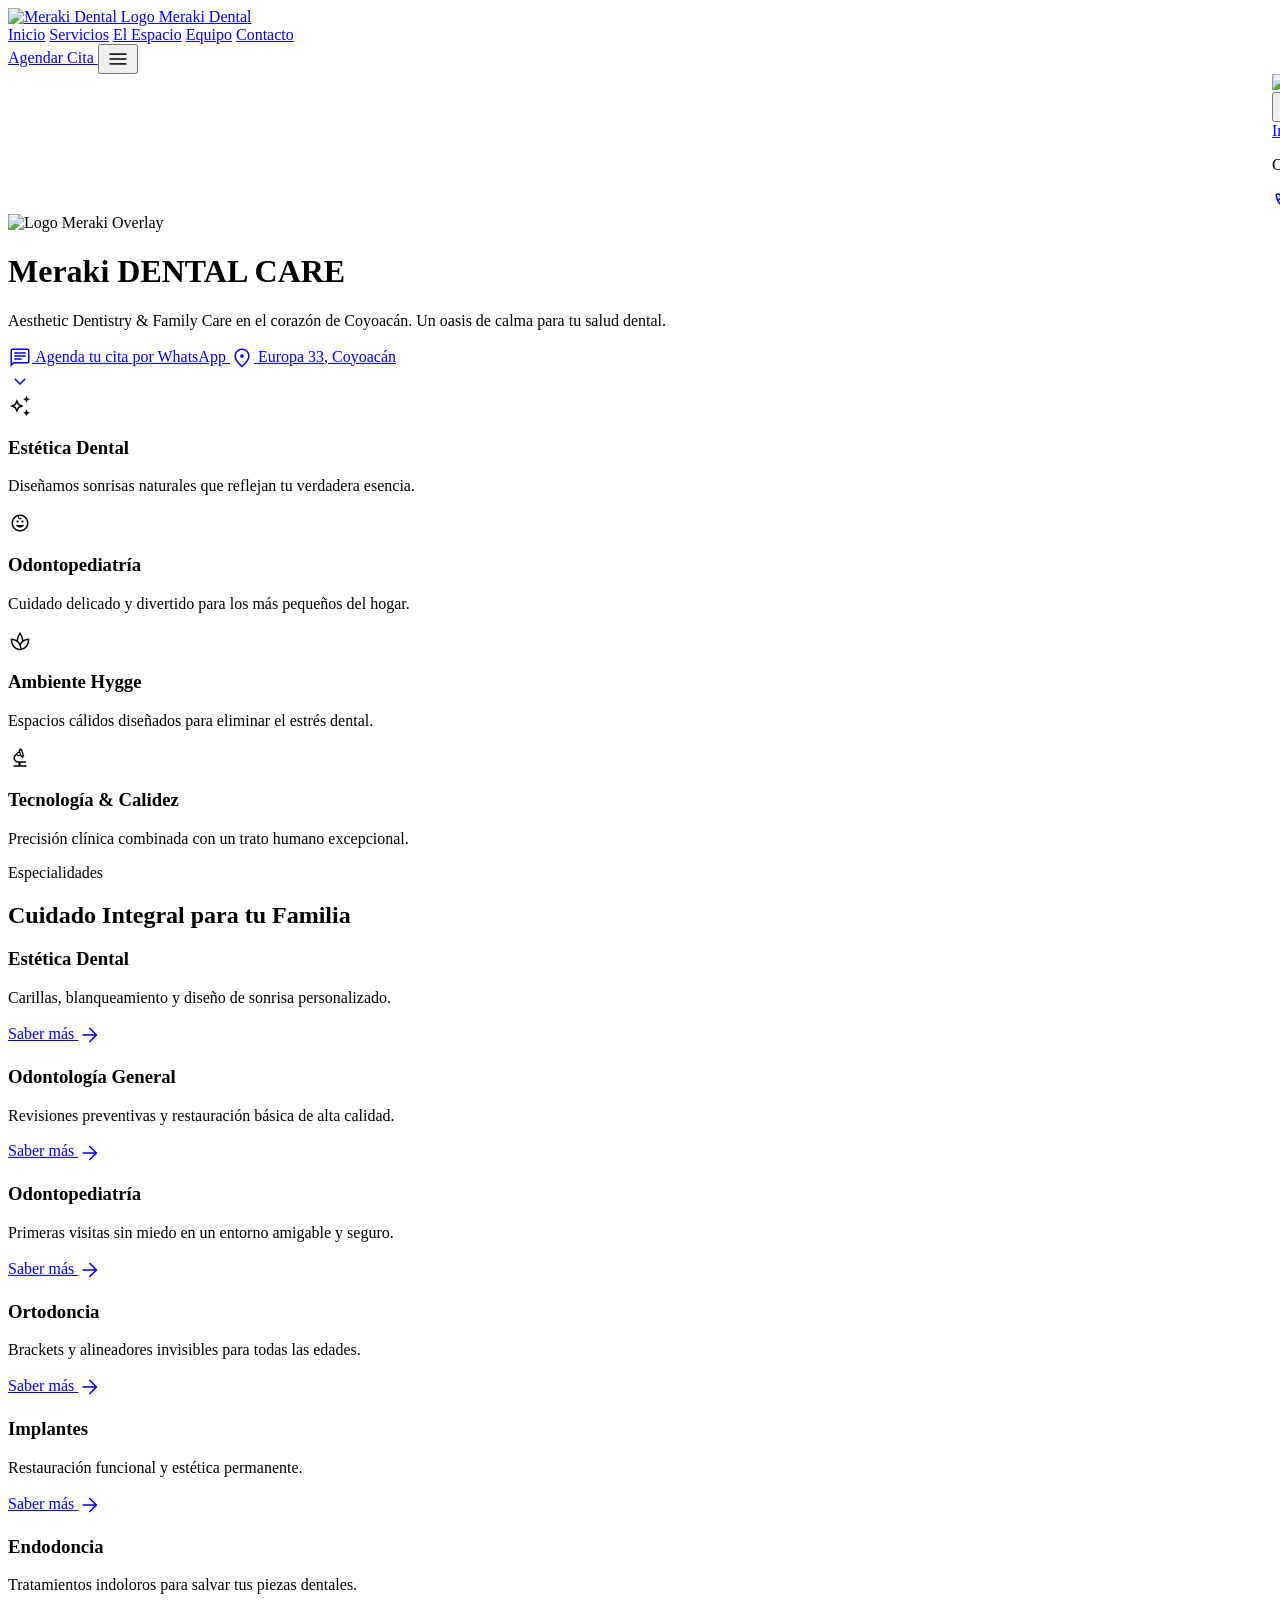
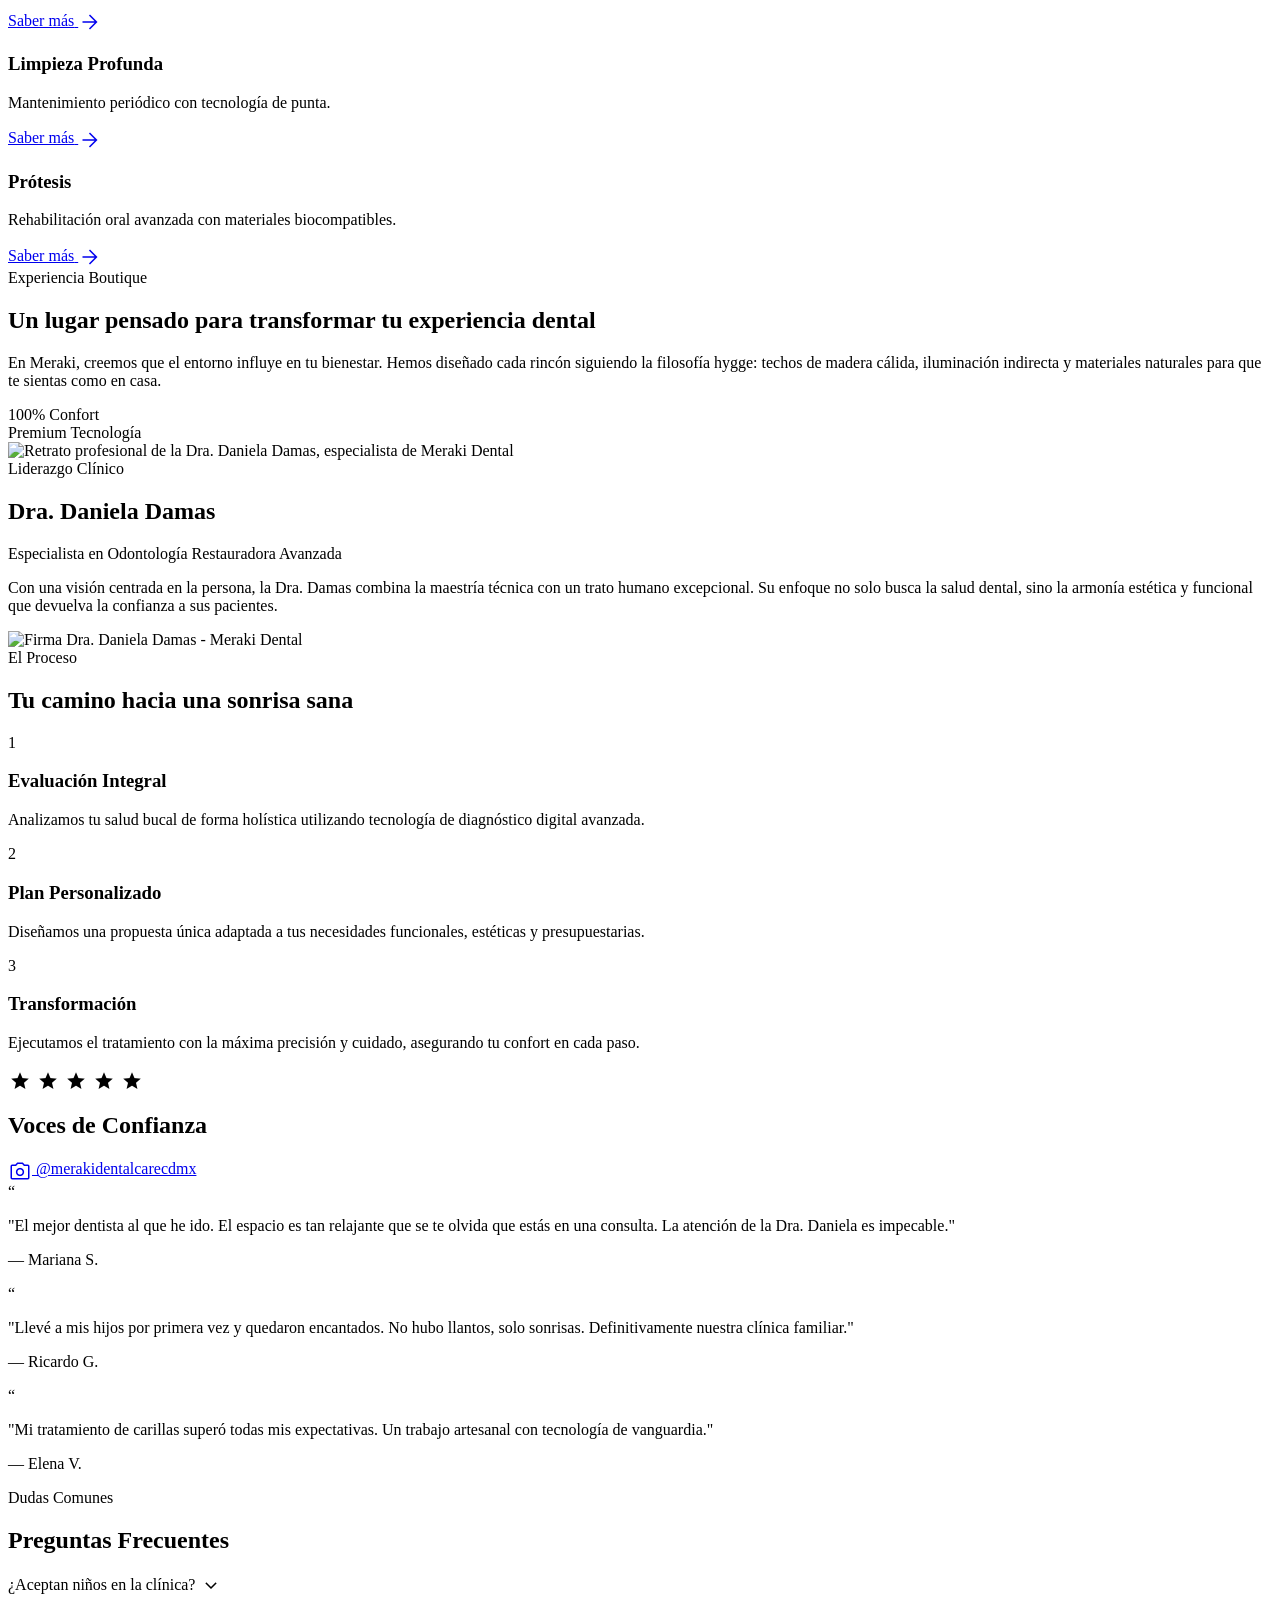
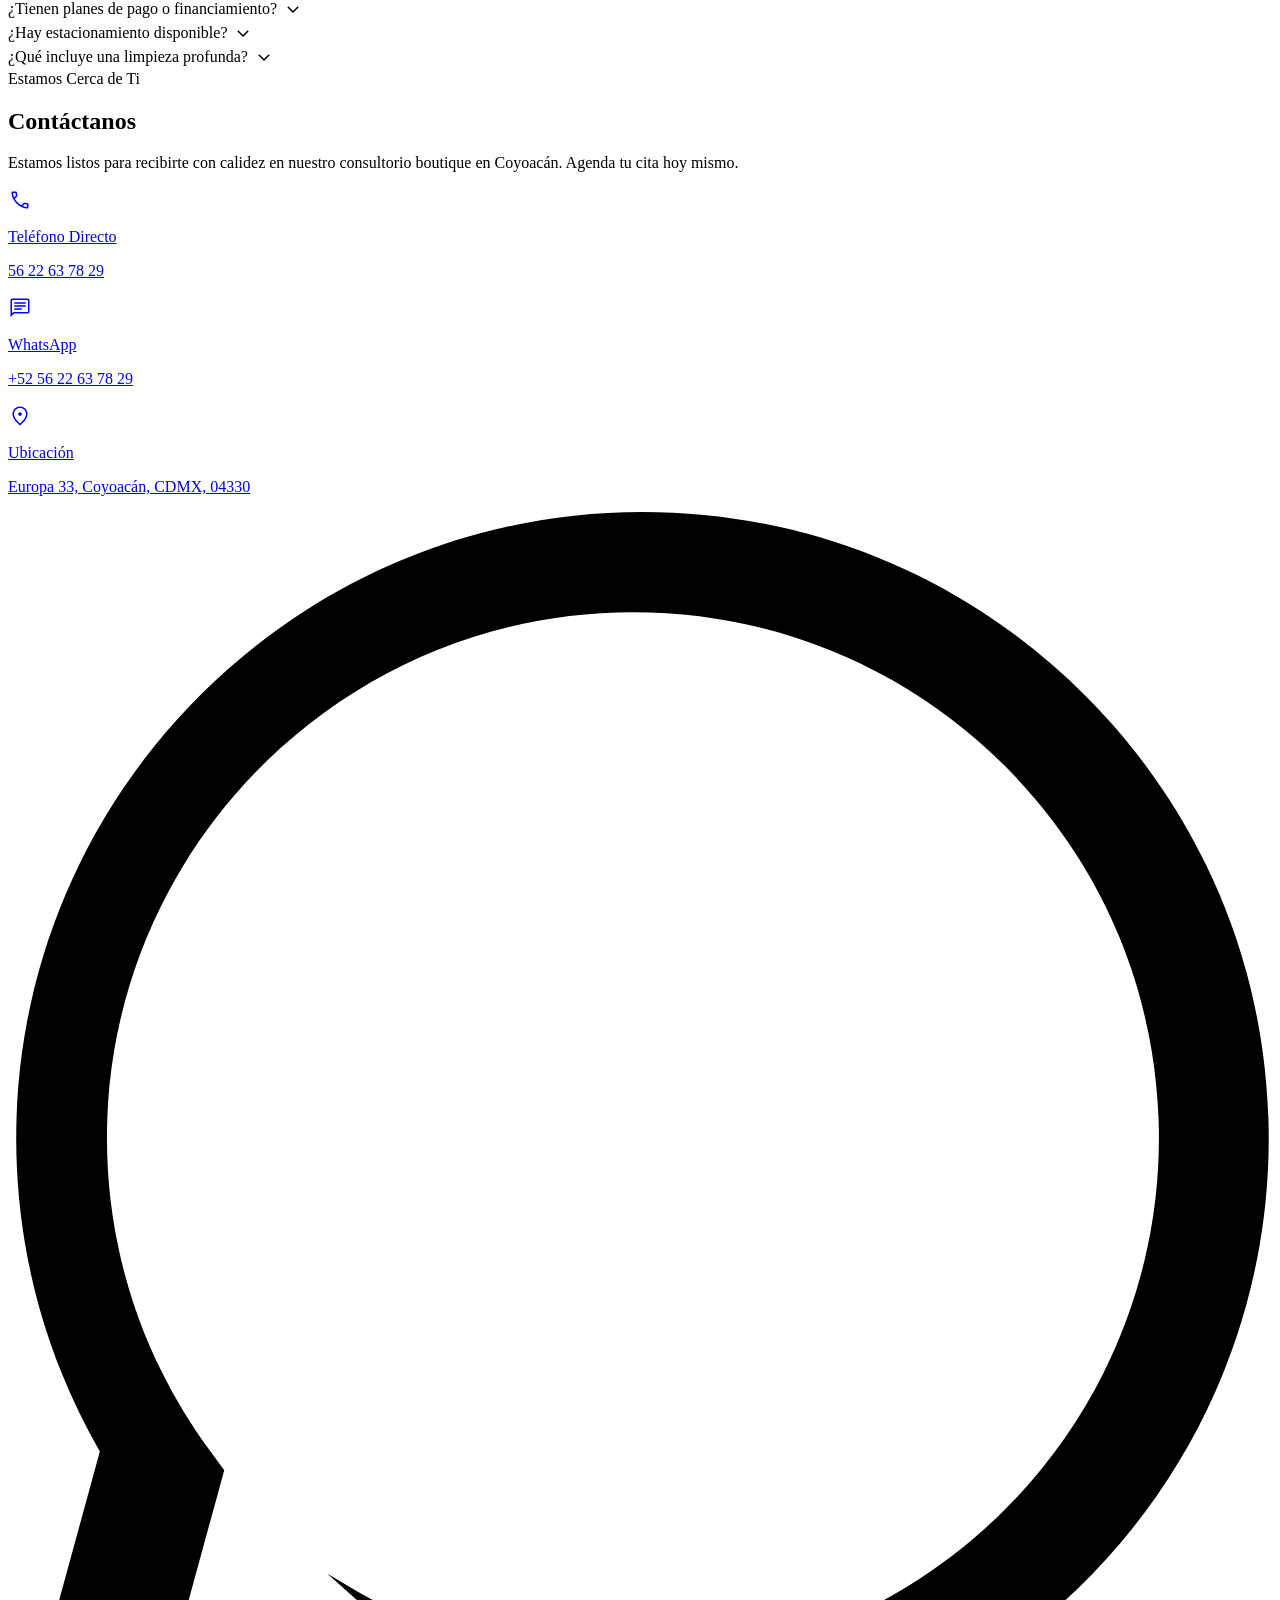
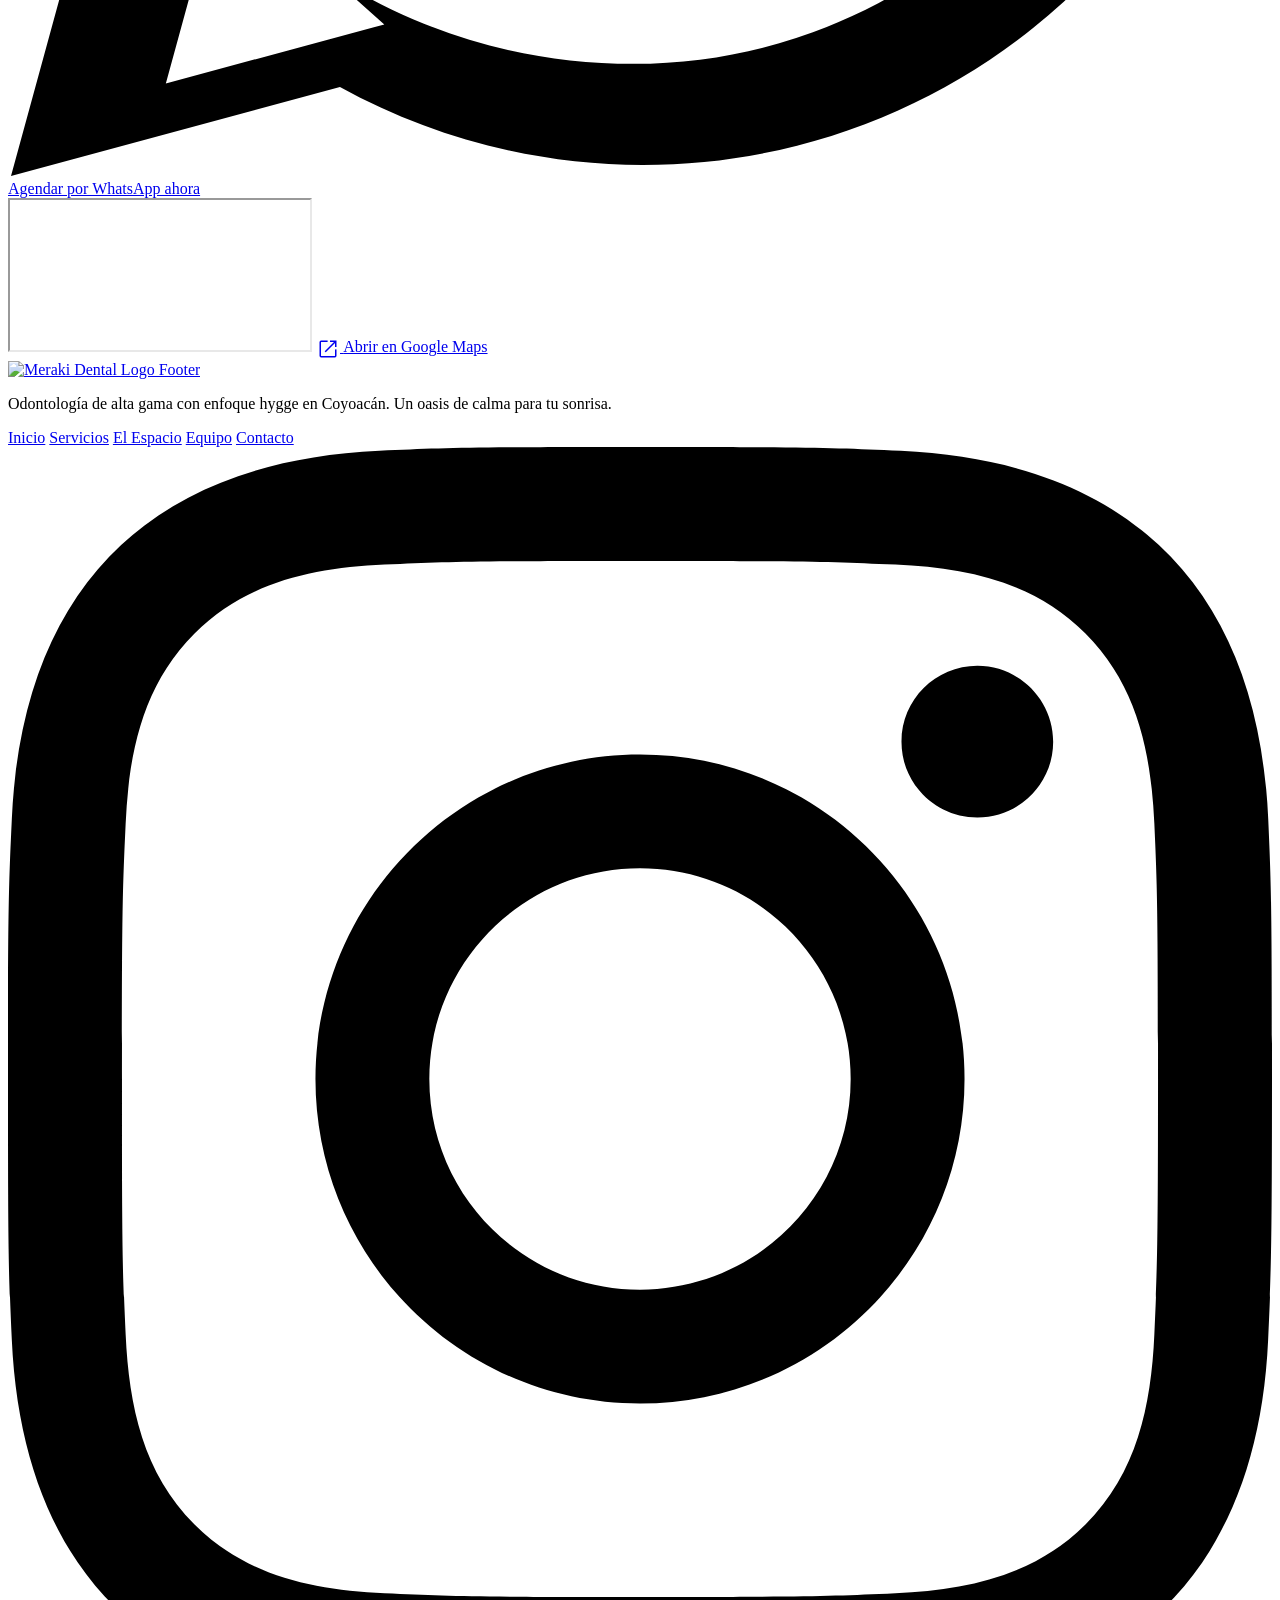
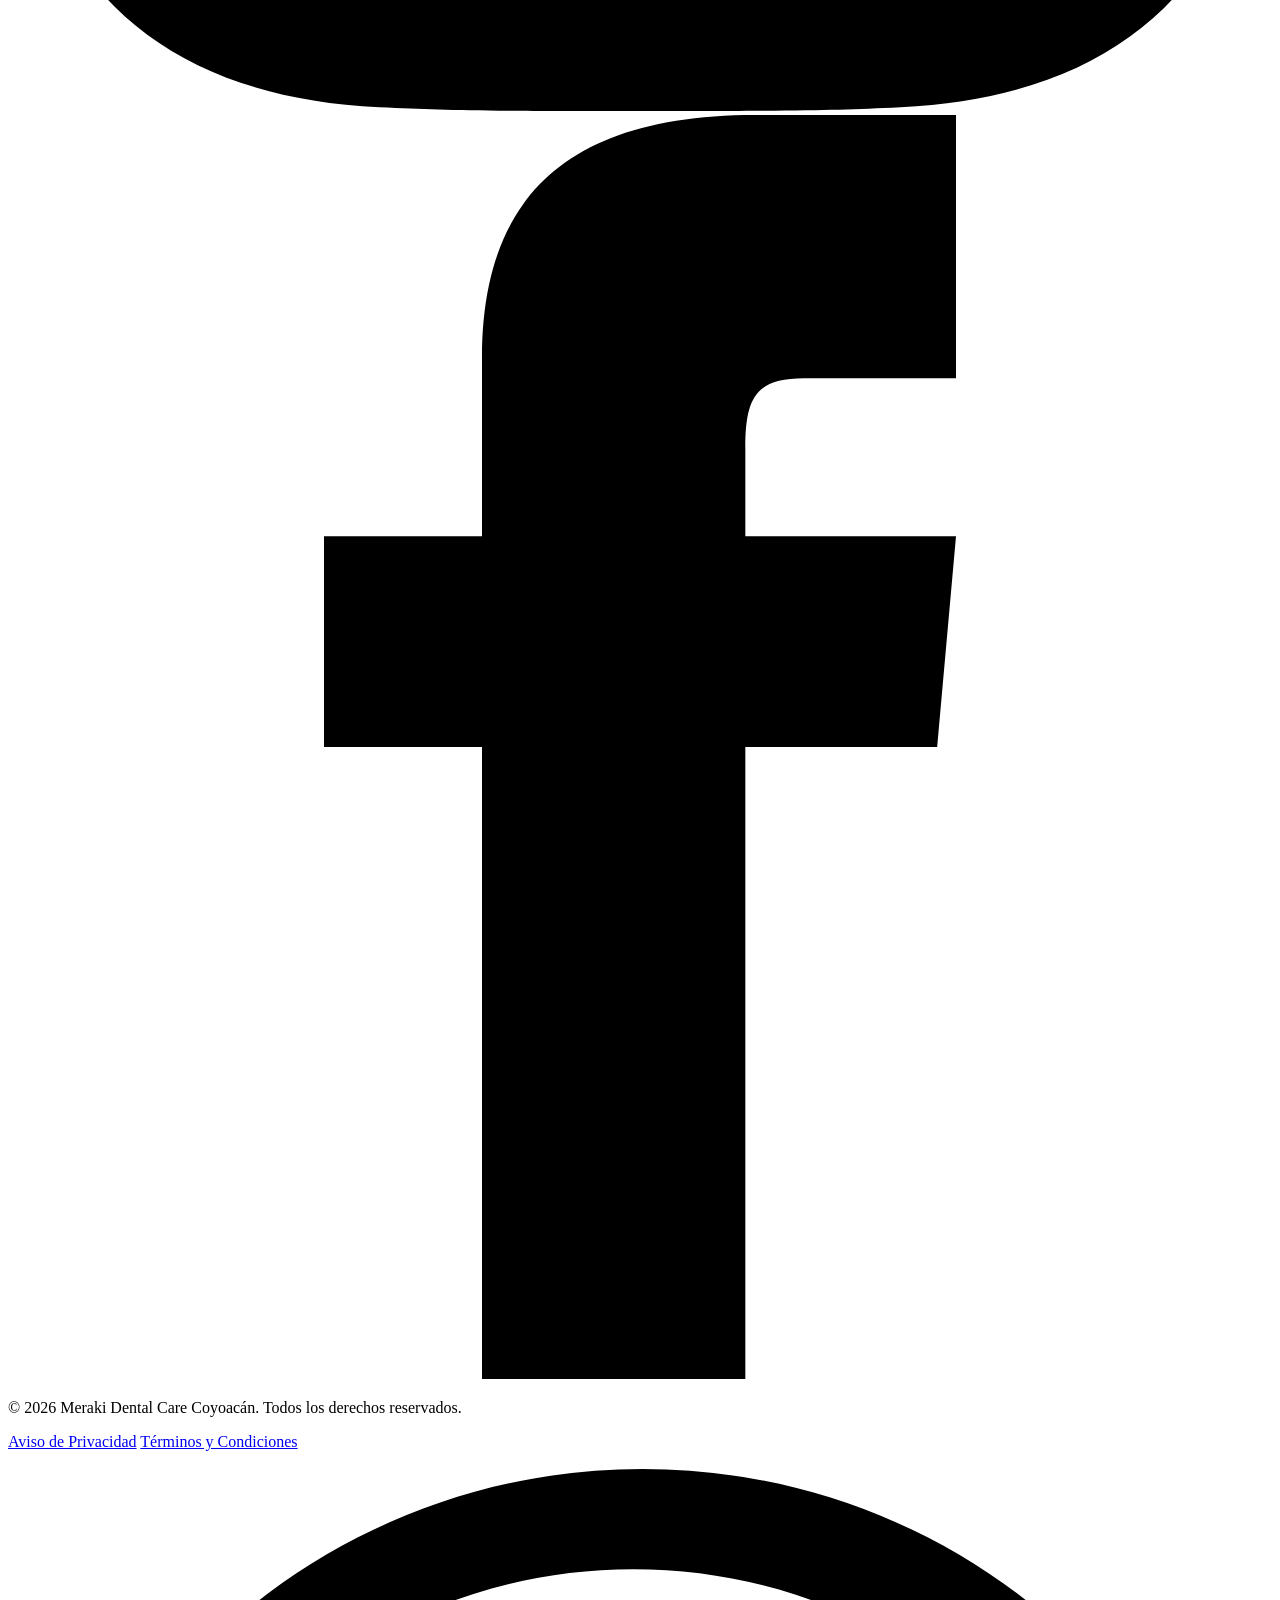
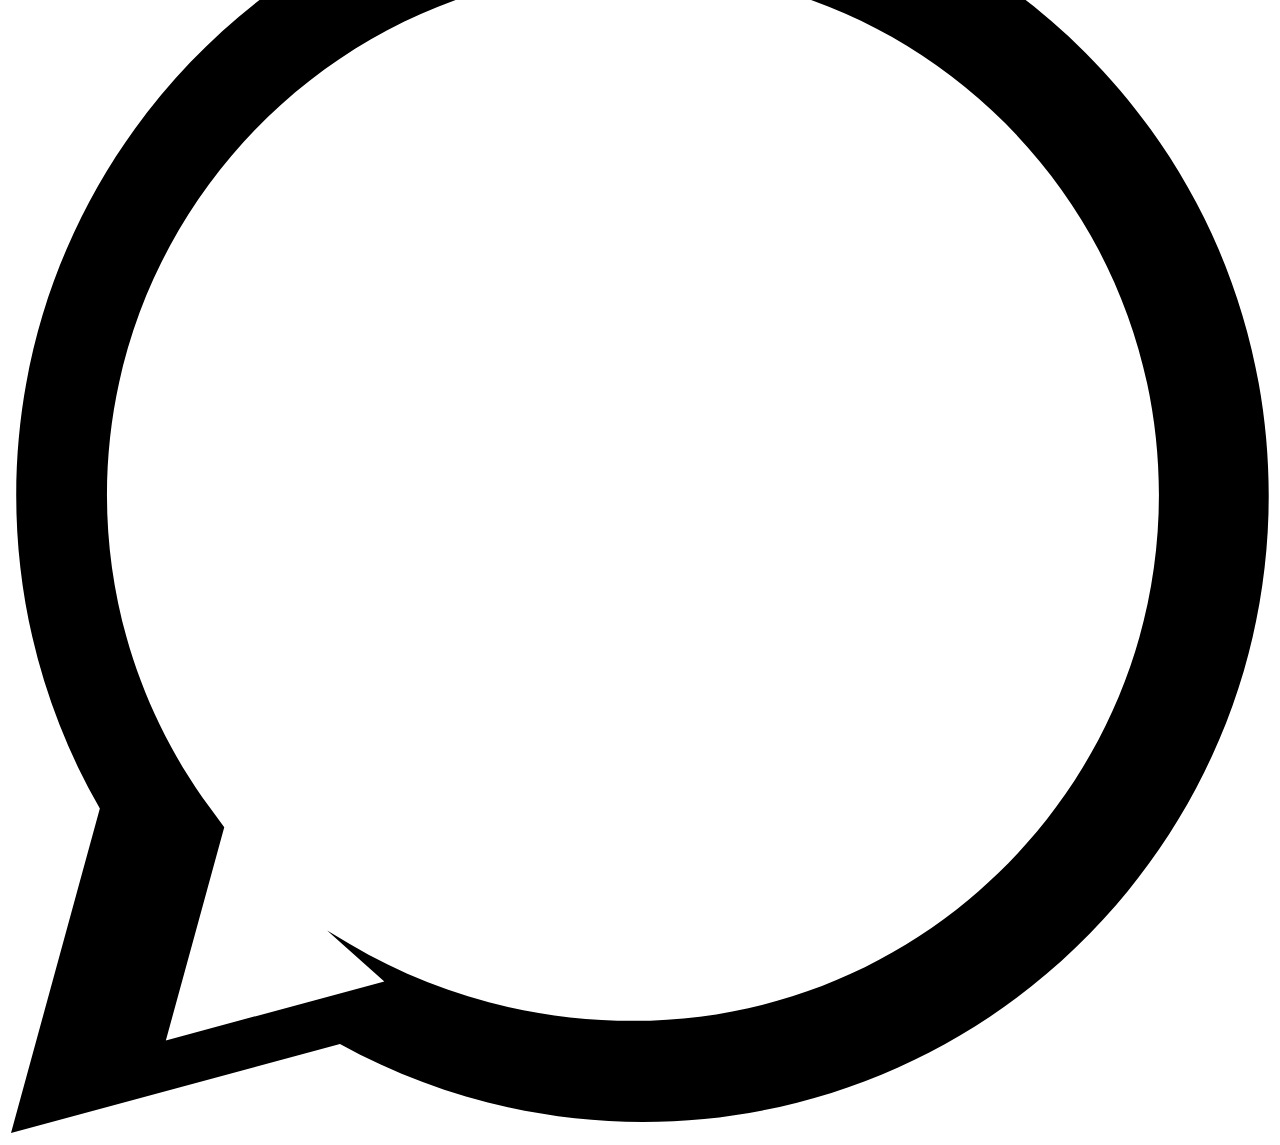
==== index.html @ 86ea2e80 "feat: complete Meraki Dental Care boutique web app with Serene design system" ====
<!DOCTYPE html>
<html class="scroll-smooth" lang="es-MX">
<head>
    <meta charset="utf-8" />
    <meta content="width=device-width, initial-scale=1.0" name="viewport" />
    <title>Meraki Dental Care Coyoacán | Odontología Estética y Boutique</title>
    <meta name="description" content="Aesthetic Dentistry & Family Care en el corazón de Coyoacán. Un oasis de calma para tu salud dental. Agenda tu cita por WhatsApp." />
    <meta name="keywords" content="dentista coyoacán, consultorio dental, odontología estética, odontopediatría, ortodoncia, implantes dentales, diseño de sonrisa" />
    <meta name="theme-color" content="#040723" />
    
    <!-- Open Graph Meta Tags -->
    <meta property="og:title" content="Meraki Dental Care Coyoacán | Odontología Estética y Boutique" />
    <meta property="og:description" content="Aesthetic Dentistry & Family Care en el corazón de Coyoacán. Un oasis de calma para tu salud dental. Agenda tu cita por WhatsApp." />
    <meta property="og:type" content="website" />
    <meta property="og:url" content="https://mauriciosj06.github.io/meraki/" />
    <meta property="og:image" content="https://lh3.googleusercontent.com/aida-public/[base64]" />

    <!-- Schema.org Structured Data (JSON-LD) -->
    <script type="application/ld+json">
    {
      "@context": "https://schema.org",
      "@type": ["Dentist", "LocalBusiness"],
      "name": "Meraki Dental Care Coyoacán",
      "description": "Aesthetic Dentistry & Family Care en el corazón de Coyoacán. Un oasis de calma para tu salud dental.",
      "image": "https://lh3.googleusercontent.com/aida-public/[base64]",
      "telephone": "+525622637829",
      "url": "https://mauriciosj06.github.io/meraki/",
      "address": {
        "@type": "PostalAddress",
        "streetAddress": "Europa 33",
        "addressLocality": "Coyoacán",
        "addressRegion": "Ciudad de México",
        "postalCode": "04330",
        "addressCountry": "MX"
      },
      "geo": {
        "@type": "GeoCoordinates",
        "latitude": 19.34444,
        "longitude": -99.167191
      },
      "priceRange": "$$",
      "sameAs": [
        "https://www.instagram.com/merakidentalcarecdmx/",
        "https://www.facebook.com/europadentalstudio"
      ],
      "founder": {
        "@type": "Person",
        "name": "Dra. Daniela Damas",
        "jobTitle": "Especialista en Odontología Restauradora Avanzada"
      }
    }
    </script>

    <!-- Tailwind CSS with CDN & Configuration -->
    <script src="https://cdn.tailwindcss.com?plugins=forms,container-queries"></script>
    <script id="tailwind-config">
      tailwind.config = {
        darkMode: "class",
        theme: {
          extend: {
            "colors": {
              "surface": "#fcf9f8",
              "surface-dim": "#dcd9d9",
              "surface-bright": "#fcf9f8",
              "surface-container-lowest": "#ffffff",
              "surface-container-low": "#f6f3f2",
              "surface-container": "#f0eded",
              "surface-container-high": "#eae7e7",
              "surface-container-highest": "#e4e2e1",
              "on-surface": "#1b1c1c",
              "on-surface-variant": "#46464d",
              "inverse-surface": "#303030",
              "inverse-on-surface": "#f3f0f0",
              "outline": "#77767e",
              "outline-variant": "#c7c5ce",
              "surface-tint": "#595c7c",
              "primary": "#040723",
              "on-primary": "#ffffff",
              "primary-container": "#1b1f3b",
              "on-primary-container": "#8386a8",
              "inverse-primary": "#c1c4e9",
              "secondary": "#745a27",
              "on-secondary": "#ffffff",
              "secondary-container": "#fedb9b",
              "on-secondary-container": "#795f2b",
              "tertiary": "#0d0a05",
              "on-tertiary": "#ffffff",
              "tertiary-container": "#242119",
              "on-tertiary-container": "#8e887d",
              "error": "#ba1a1a",
              "on-error": "#ffffff",
              "error-container": "#ffdad6",
              "on-error-container": "#93000a",
              "primary-fixed": "#dfe0ff",
              "primary-fixed-dim": "#c1c4e9",
              "on-primary-fixed": "#151935",
              "on-primary-fixed-variant": "#414563",
              "secondary-fixed": "#ffdea4",
              "secondary-fixed-dim": "#e4c285",
              "on-secondary-fixed": "#261900",
              "on-secondary-fixed-variant": "#5a4312",
              "tertiary-fixed": "#e9e2d5",
              "tertiary-fixed-dim": "#cdc6b9",
              "on-tertiary-fixed": "#1e1b14",
              "on-tertiary-fixed-variant": "#4b463d",
              "background": "#fcf9f8",
              "on-background": "#1b1c1c",
              "surface-variant": "#e4e2e1"
            },
            "borderRadius": {
              "sm": "0.125rem",
              "DEFAULT": "0.25rem",
              "md": "0.375rem",
              "lg": "0.5rem",
              "xl": "0.75rem",
              "full": "9999px"
            },
            "spacing": {
              "base": "8px",
              "section-gap-desktop": "120px",
              "section-gap-mobile": "64px",
              "container-max-width": "1280px",
              "gutter": "24px",
              "margin-mobile": "20px"
            },
            "fontFamily": {
              "display-lg": ["Bodoni Moda", "serif"],
              "headline-lg": ["Bodoni Moda", "serif"],
              "headline-lg-mobile": ["Bodoni Moda", "serif"],
              "headline-md": ["Bodoni Moda", "serif"],
              "body-lg": ["Manrope", "sans-serif"],
              "body-md": ["Manrope", "sans-serif"],
              "label-md": ["Manrope", "sans-serif"]
            },
            "fontSize": {
              "display-lg": ["56px", {"lineHeight": "1.1", "letterSpacing": "-0.02em", "fontWeight": "600"}],
              "headline-lg": ["40px", {"lineHeight": "1.2", "fontWeight": "500"}],
              "headline-lg-mobile": ["32px", {"lineHeight": "1.2", "fontWeight": "500"}],
              "headline-md": ["28px", {"lineHeight": "1.3", "fontWeight": "500"}],
              "body-lg": ["18px", {"lineHeight": "1.6", "fontWeight": "400"}],
              "body-md": ["16px", {"lineHeight": "1.6", "fontWeight": "400"}],
              "label-md": ["14px", {"lineHeight": "1.4", "letterSpacing": "0.05em", "fontWeight": "600"}]
            }
          }
        }
      }
    </script>

    <!-- Google Fonts & Material Symbols -->
    <link rel="preconnect" href="https://fonts.googleapis.com" />
    <link rel="preconnect" href="https://fonts.gstatic.com" crossorigin />
    <link href="https://fonts.googleapis.com/css2?family=Bodoni+Moda:ital,opsz,wght@0,6..96,400..900;1,6..96,400..900&family=Manrope:wght@200..800&display=swap" rel="stylesheet" />
    <link href="https://fonts.googleapis.com/css2?family=Material+Symbols+Outlined:wght,FILL@100..700,0..1&display=swap" rel="stylesheet" />

    <!-- Custom Styles & Main Script -->
    <link rel="stylesheet" href="assets/css/styles.css" />
    <script src="assets/js/main.js" defer></script>
</head>
<body class="bg-background text-on-background font-body-md selection:bg-secondary-container selection:text-on-secondary-container overflow-x-hidden">

    <!-- Top Sticky Navigation -->
    <nav class="fixed top-0 w-full z-50 bg-surface/80 glass-nav border-b border-outline-variant/30 transition-all duration-300" id="main-nav">
        <div class="flex justify-between items-center px-gutter py-4 max-w-container-max-width mx-auto">
            <a href="#inicio" class="flex items-center gap-3 group" aria-label="Volver a Inicio Meraki Dental">
                <img alt="Meraki Dental Logo" class="h-10 w-auto transition-transform duration-300 group-hover:scale-105" src="https://lh3.googleusercontent.com/aida-public/[base64]" />
                <span class="font-display-lg text-headline-md text-primary hidden md:block tracking-tight">Meraki Dental</span>
            </a>
            
            <div class="hidden md:flex gap-8 font-body-md text-body-md uppercase tracking-widest text-on-surface-variant">
                <a class="text-secondary font-semibold border-b-2 border-secondary transition-colors duration-300" href="#inicio" aria-label="Sección Inicio">Inicio</a>
                <a class="hover:text-secondary transition-colors duration-300" href="#servicios" aria-label="Sección Servicios">Servicios</a>
                <a class="hover:text-secondary transition-colors duration-300" href="#espacio" aria-label="Sección El Espacio">El Espacio</a>
                <a class="hover:text-secondary transition-colors duration-300" href="#equipo" aria-label="Sección Equipo">Equipo</a>
                <a class="hover:text-secondary transition-colors duration-300" href="#contacto" aria-label="Sección Contacto">Contacto</a>
            </div>

            <div class="flex items-center gap-4">
                <a class="hidden md:inline-flex bg-primary text-on-primary px-6 py-2.5 rounded font-label-md text-label-md uppercase tracking-wider hover:bg-primary-container hover:text-white scale-95 active:scale-90 transition-all shadow-sm" href="https://wa.me/525622637829?text=Hola,%20vi%20su%20página%20web%20y%20me%20gustaría%20agendar%20una%20cita" target="_blank" rel="noopener noreferrer" aria-label="Agendar Cita por WhatsApp">
                    Agendar Cita
                </a>
                
                <!-- Mobile Hamburger Button -->
                <button id="open-mobile-menu" class="md:hidden p-2 text-primary hover:text-secondary focus:outline-none transition-colors" aria-label="Abrir menú de navegación" aria-expanded="false">
                    <span class="material-symbols-outlined text-3xl">menu</span>
                </button>
            </div>
        </div>
    </nav>

    <!-- Mobile Navigation Drawer Overlay -->
    <div id="mobile-drawer-overlay" class="mobile-drawer-overlay fixed inset-0 bg-black/60 z-50 backdrop-blur-sm md:hidden"></div>
    
    <!-- Mobile Navigation Drawer -->
    <aside id="mobile-drawer" class="mobile-drawer fixed top-0 right-0 w-80 max-w-[85vw] h-full bg-surface z-50 shadow-2xl flex flex-col justify-between p-6 md:hidden border-l border-tertiary-fixed" aria-label="Menú móvil">
        <div>
            <div class="flex justify-between items-center pb-6 border-b border-outline-variant/30">
                <div class="flex items-center gap-2">
                    <img alt="Meraki Dental Logo Pequeño" class="h-8 w-auto" src="https://lh3.googleusercontent.com/aida-public/[base64]" />
                    <span class="font-display-lg text-lg text-primary font-bold">Meraki</span>
                </div>
                <button id="close-mobile-menu" class="p-2 text-on-surface-variant hover:text-primary transition-colors" aria-label="Cerrar menú de navegación">
                    <span class="material-symbols-outlined text-2xl">close</span>
                </button>
            </div>
            
            <nav class="flex flex-col gap-6 mt-8 font-body-lg text-lg uppercase tracking-widest text-on-surface">
                <a class="text-secondary font-semibold hover:translate-x-1 transition-transform" href="#inicio">Inicio</a>
                <a class="hover:text-secondary hover:translate-x-1 transition-all" href="#servicios">Servicios</a>
                <a class="hover:text-secondary hover:translate-x-1 transition-all" href="#espacio">El Espacio</a>
                <a class="hover:text-secondary hover:translate-x-1 transition-all" href="#equipo">Equipo</a>
                <a class="hover:text-secondary hover:translate-x-1 transition-all" href="#contacto">Contacto</a>
            </nav>
        </div>

        <div class="space-y-4 pt-6 border-t border-outline-variant/30">
            <p class="font-label-md text-xs uppercase text-on-surface-variant tracking-wider">Contacto Directo</p>
            <a href="tel:+525622637829" class="flex items-center gap-3 text-primary hover:text-secondary font-medium transition-colors" aria-label="Llamar al consultorio">
                <span class="material-symbols-outlined text-secondary">call</span>
                <span>56 22 63 78 29</span>
            </a>
            <a class="w-full bg-[#25D366] text-white py-3.5 px-4 rounded font-label-md uppercase tracking-wider flex items-center justify-center gap-2 shadow-md hover:brightness-105 transition-all" href="https://wa.me/525622637829?text=Hola,%20vi%20su%20página%20web%20y%20me%20gustaría%20agendar%20una%20cita" target="_blank" rel="noopener noreferrer" aria-label="Agendar por WhatsApp desde menú móvil">
                <span class="material-symbols-outlined text-xl">chat</span>
                <span>Agendar Cita</span>
            </a>
        </div>
    </aside>

    <!-- Hero Section -->
    <header class="relative h-screen flex items-center justify-center overflow-hidden" id="inicio">
        <div class="absolute inset-0 z-0">
            <div class="w-full h-full bg-cover bg-center bg-no-repeat transform scale-105 transition-transform duration-[10000ms] ease-out" style="background-image: url('https://lh3.googleusercontent.com/aida-public/[base64]')"></div>
            <div class="absolute inset-0 bg-navy-overlay"></div>
        </div>
        
        <div class="relative z-10 text-center px-gutter max-w-4xl reveal active">
            <img alt="Logo Meraki Overlay" class="mx-auto h-24 mb-8 invert opacity-90 transition-opacity hover:opacity-100" src="https://lh3.googleusercontent.com/aida-public/[base64]" />
            <h1 class="font-display-lg text-headline-lg-mobile md:text-display-lg lg:text-[80px] text-white mb-4 tracking-tight">Meraki <span class="font-light italic">DENTAL CARE</span></h1>
            <p class="font-body-lg text-body-lg md:text-2xl text-tertiary-fixed mb-10 max-w-2xl mx-auto leading-relaxed">
                Aesthetic Dentistry &amp; Family Care en el corazón de Coyoacán. Un oasis de calma para tu salud dental.
            </p>
            
            <div class="flex flex-col md:flex-row items-center justify-center gap-6">
                <a class="bg-secondary-fixed text-on-secondary-fixed rounded px-10 py-5 font-label-md text-label-md uppercase tracking-[0.2em] hover:bg-secondary hover:text-white transition-all duration-300 flex items-center gap-3 shadow-xl hover:shadow-2xl hover:-translate-y-0.5" href="https://wa.me/525622637829?text=Hola,%20vi%20su%20página%20web%20y%20me%20gustaría%20agendar%20una%20cita" target="_blank" rel="noopener noreferrer" aria-label="Agenda tu cita por WhatsApp">
                    <span class="material-symbols-outlined text-2xl">chat</span>
                    <span>Agenda tu cita por WhatsApp</span>
                </a>
                
                <a href="https://maps.app.goo.gl/NPGghRPWEpw9EvFH7" target="_blank" rel="noopener noreferrer" class="bg-white/10 backdrop-blur-md px-6 py-4 border border-white/20 text-white rounded flex items-center gap-3 hover:bg-white/20 transition-all shadow-lg" aria-label="Ver ubicación de Europa 33 en Google Maps">
                    <span class="material-symbols-outlined text-secondary-fixed text-2xl">location_on</span>
                    <span class="font-label-md">Europa 33, Coyoacán</span>
                </a>
            </div>
        </div>
        
        <a href="#servicios" class="absolute bottom-10 left-1/2 -translate-x-1/2 text-white/60 hover:text-white animate-bounce transition-colors z-10" aria-label="Desplazarse hacia la sección de servicios">
            <span class="material-symbols-outlined text-4xl">expand_more</span>
        </a>
    </header>

    <!-- Value Prop Section (Bentoish) -->
    <section class="py-section-gap-mobile md:py-section-gap-desktop bg-surface-container-low">
        <div class="max-w-container-max-width mx-auto px-gutter">
            <div class="grid grid-cols-1 md:grid-cols-4 gap-8">
                <div class="bg-white p-10 rounded-lg border border-tertiary-fixed flex flex-col gap-4 group hover:bg-primary transition-all duration-500 card-hover-effect reveal reveal-delay-100">
                    <span class="material-symbols-outlined text-secondary text-5xl group-hover:text-secondary-fixed transition-colors">auto_awesome</span>
                    <h3 class="font-headline-md text-headline-md text-primary group-hover:text-white transition-colors">Estética Dental</h3>
                    <p class="text-on-surface-variant group-hover:text-tertiary-fixed transition-colors leading-relaxed">Diseñamos sonrisas naturales que reflejan tu verdadera esencia.</p>
                </div>
                
                <div class="bg-white p-10 rounded-lg border border-tertiary-fixed flex flex-col gap-4 group hover:bg-primary transition-all duration-500 card-hover-effect reveal reveal-delay-200">
                    <span class="material-symbols-outlined text-secondary text-5xl group-hover:text-secondary-fixed transition-colors">child_care</span>
                    <h3 class="font-headline-md text-headline-md text-primary group-hover:text-white transition-colors">Odontopediatría</h3>
                    <p class="text-on-surface-variant group-hover:text-tertiary-fixed transition-colors leading-relaxed">Cuidado delicado y divertido para los más pequeños del hogar.</p>
                </div>
                
                <div class="bg-white p-10 rounded-lg border border-tertiary-fixed flex flex-col gap-4 group hover:bg-primary transition-all duration-500 card-hover-effect reveal reveal-delay-300">
                    <span class="material-symbols-outlined text-secondary text-5xl group-hover:text-secondary-fixed transition-colors">spa</span>
                    <h3 class="font-headline-md text-headline-md text-primary group-hover:text-white transition-colors">Ambiente Hygge</h3>
                    <p class="text-on-surface-variant group-hover:text-tertiary-fixed transition-colors leading-relaxed">Espacios cálidos diseñados para eliminar el estrés dental.</p>
                </div>
                
                <div class="bg-white p-10 rounded-lg border border-tertiary-fixed flex flex-col gap-4 group hover:bg-primary transition-all duration-500 card-hover-effect reveal">
                    <span class="material-symbols-outlined text-secondary text-5xl group-hover:text-secondary-fixed transition-colors">biotech</span>
                    <h3 class="font-headline-md text-headline-md text-primary group-hover:text-white transition-colors">Tecnología &amp; Calidez</h3>
                    <p class="text-on-surface-variant group-hover:text-tertiary-fixed transition-colors leading-relaxed">Precisión clínica combinada con un trato humano excepcional.</p>
                </div>
            </div>
        </div>
    </section>

    <!-- Services Section -->
    <section class="py-section-gap-mobile md:py-section-gap-desktop bg-surface" id="servicios">
        <div class="max-w-container-max-width mx-auto px-gutter">
            <div class="mb-16 text-center reveal">
                <span class="font-label-md text-secondary uppercase tracking-[0.3em] mb-4 block">Especialidades</span>
                <h2 class="font-display-lg text-headline-lg md:text-display-lg text-primary">Cuidado Integral para tu Familia</h2>
            </div>
            
            <div class="grid grid-cols-1 sm:grid-cols-2 md:grid-cols-4 gap-x-8 gap-y-12">
                <!-- Service 1 -->
                <div class="flex flex-col gap-4 items-start reveal reveal-delay-100 group">
                    <div class="w-12 h-1 bg-secondary mb-2 transition-all duration-300 group-hover:w-20"></div>
                    <h3 class="font-headline-md text-headline-md text-primary">Estética Dental</h3>
                    <p class="text-on-surface-variant text-body-md leading-relaxed flex-grow">Carillas, blanqueamiento y diseño de sonrisa personalizado.</p>
                    <a class="text-secondary font-label-md flex items-center gap-2 hover:gap-4 transition-all uppercase tracking-wider" href="https://wa.me/525622637829?text=Hola,%20vi%20su%20página%20web%20y%20me%20gustaría%20información%20sobre%20Estética%20Dental" target="_blank" rel="noopener noreferrer" aria-label="Saber más sobre Estética Dental">
                        <span>Saber más</span>
                        <span class="material-symbols-outlined text-sm">arrow_forward</span>
                    </a>
                </div>
                
                <!-- Service 2 -->
                <div class="flex flex-col gap-4 items-start reveal reveal-delay-200 group">
                    <div class="w-12 h-1 bg-secondary mb-2 transition-all duration-300 group-hover:w-20"></div>
                    <h3 class="font-headline-md text-headline-md text-primary">Odontología General</h3>
                    <p class="text-on-surface-variant text-body-md leading-relaxed flex-grow">Revisiones preventivas y restauración básica de alta calidad.</p>
                    <a class="text-secondary font-label-md flex items-center gap-2 hover:gap-4 transition-all uppercase tracking-wider" href="https://wa.me/525622637829?text=Hola,%20vi%20su%20página%20web%20y%20me%20gustaría%20información%20sobre%20Odontología%20General" target="_blank" rel="noopener noreferrer" aria-label="Saber más sobre Odontología General">
                        <span>Saber más</span>
                        <span class="material-symbols-outlined text-sm">arrow_forward</span>
                    </a>
                </div>
                
                <!-- Service 3 -->
                <div class="flex flex-col gap-4 items-start reveal reveal-delay-300 group">
                    <div class="w-12 h-1 bg-secondary mb-2 transition-all duration-300 group-hover:w-20"></div>
                    <h3 class="font-headline-md text-headline-md text-primary">Odontopediatría</h3>
                    <p class="text-on-surface-variant text-body-md leading-relaxed flex-grow">Primeras visitas sin miedo en un entorno amigable y seguro.</p>
                    <a class="text-secondary font-label-md flex items-center gap-2 hover:gap-4 transition-all uppercase tracking-wider" href="https://wa.me/525622637829?text=Hola,%20vi%20su%20página%20web%20y%20me%20gustaría%20información%20sobre%20Odontopediatría" target="_blank" rel="noopener noreferrer" aria-label="Saber más sobre Odontopediatría">
                        <span>Saber más</span>
                        <span class="material-symbols-outlined text-sm">arrow_forward</span>
                    </a>
                </div>
                
                <!-- Service 4 -->
                <div class="flex flex-col gap-4 items-start reveal group">
                    <div class="w-12 h-1 bg-secondary mb-2 transition-all duration-300 group-hover:w-20"></div>
                    <h3 class="font-headline-md text-headline-md text-primary">Ortodoncia</h3>
                    <p class="text-on-surface-variant text-body-md leading-relaxed flex-grow">Brackets y alineadores invisibles para todas las edades.</p>
                    <a class="text-secondary font-label-md flex items-center gap-2 hover:gap-4 transition-all uppercase tracking-wider" href="https://wa.me/525622637829?text=Hola,%20vi%20su%20página%20web%20y%20me%20gustaría%20información%20sobre%20Ortodoncia" target="_blank" rel="noopener noreferrer" aria-label="Saber más sobre Ortodoncia">
                        <span>Saber más</span>
                        <span class="material-symbols-outlined text-sm">arrow_forward</span>
                    </a>
                </div>
                
                <!-- Service 5 -->
                <div class="flex flex-col gap-4 items-start reveal reveal-delay-100 group">
                    <div class="w-12 h-1 bg-secondary mb-2 transition-all duration-300 group-hover:w-20"></div>
                    <h3 class="font-headline-md text-headline-md text-primary">Implantes</h3>
                    <p class="text-on-surface-variant text-body-md leading-relaxed flex-grow">Restauración funcional y estética permanente.</p>
                    <a class="text-secondary font-label-md flex items-center gap-2 hover:gap-4 transition-all uppercase tracking-wider" href="https://wa.me/525622637829?text=Hola,%20vi%20su%20página%20web%20y%20me%20gustaría%20información%20sobre%20Implantes" target="_blank" rel="noopener noreferrer" aria-label="Saber más sobre Implantes">
                        <span>Saber más</span>
                        <span class="material-symbols-outlined text-sm">arrow_forward</span>
                    </a>
                </div>
                
                <!-- Service 6 -->
                <div class="flex flex-col gap-4 items-start reveal reveal-delay-200 group">
                    <div class="w-12 h-1 bg-secondary mb-2 transition-all duration-300 group-hover:w-20"></div>
                    <h3 class="font-headline-md text-headline-md text-primary">Endodoncia</h3>
                    <p class="text-on-surface-variant text-body-md leading-relaxed flex-grow">Tratamientos indoloros para salvar tus piezas dentales.</p>
                    <a class="text-secondary font-label-md flex items-center gap-2 hover:gap-4 transition-all uppercase tracking-wider" href="https://wa.me/525622637829?text=Hola,%20vi%20su%20página%20web%20y%20me%20gustaría%20información%20sobre%20Endodoncia" target="_blank" rel="noopener noreferrer" aria-label="Saber más sobre Endodoncia">
                        <span>Saber más</span>
                        <span class="material-symbols-outlined text-sm">arrow_forward</span>
                    </a>
                </div>
                
                <!-- Service 7 -->
                <div class="flex flex-col gap-4 items-start reveal reveal-delay-300 group">
                    <div class="w-12 h-1 bg-secondary mb-2 transition-all duration-300 group-hover:w-20"></div>
                    <h3 class="font-headline-md text-headline-md text-primary">Limpieza Profunda</h3>
                    <p class="text-on-surface-variant text-body-md leading-relaxed flex-grow">Mantenimiento periódico con tecnología de punta.</p>
                    <a class="text-secondary font-label-md flex items-center gap-2 hover:gap-4 transition-all uppercase tracking-wider" href="https://wa.me/525622637829?text=Hola,%20vi%20su%20página%20web%20y%20me%20gustaría%20información%20sobre%20Limpieza%20Profunda" target="_blank" rel="noopener noreferrer" aria-label="Saber más sobre Limpieza Profunda">
                        <span>Saber más</span>
                        <span class="material-symbols-outlined text-sm">arrow_forward</span>
                    </a>
                </div>
                
                <!-- Service 8 -->
                <div class="flex flex-col gap-4 items-start reveal group">
                    <div class="w-12 h-1 bg-secondary mb-2 transition-all duration-300 group-hover:w-20"></div>
                    <h3 class="font-headline-md text-headline-md text-primary">Prótesis</h3>
                    <p class="text-on-surface-variant text-body-md leading-relaxed flex-grow">Rehabilitación oral avanzada con materiales biocompatibles.</p>
                    <a class="text-secondary font-label-md flex items-center gap-2 hover:gap-4 transition-all uppercase tracking-wider" href="https://wa.me/525622637829?text=Hola,%20vi%20su%20página%20web%20y%20me%20gustaría%20información%20sobre%20Prótesis" target="_blank" rel="noopener noreferrer" aria-label="Saber más sobre Prótesis">
                        <span>Saber más</span>
                        <span class="material-symbols-outlined text-sm">arrow_forward</span>
                    </a>
                </div>
            </div>
        </div>
    </section>

    <!-- The Space (Gallery & Text) -->
    <section class="py-section-gap-mobile md:py-section-gap-desktop bg-tertiary-fixed" id="espacio">
        <div class="max-w-container-max-width mx-auto px-gutter">
            <div class="grid grid-cols-1 lg:grid-cols-2 gap-16 items-center">
                <div class="order-2 lg:order-1 reveal-left">
                    <div class="grid grid-cols-2 gap-4">
                        <div class="aspect-square rounded-lg overflow-hidden bg-cover bg-center shadow-md transform hover:scale-[1.02] transition-transform duration-500" role="img" aria-label="Interior del consultorio con techo de madera y luces cálidas" style="background-image: url('https://lh3.googleusercontent.com/aida-public/[base64]')"></div>
                        
                        <div class="aspect-[3/4] mt-8 rounded-lg overflow-hidden bg-cover bg-center shadow-md transform hover:scale-[1.02] transition-transform duration-500" role="img" aria-label="Equipo dental moderno con diseño minimalista" style="background-image: url('https://lh3.googleusercontent.com/aida-public/[base64]')"></div>
                        
                        <div class="aspect-[3/4] -mt-8 rounded-lg overflow-hidden bg-cover bg-center shadow-md transform hover:scale-[1.02] transition-transform duration-500" role="img" aria-label="Sala de examinación con vista a jardín zen" style="background-image: url('https://lh3.googleusercontent.com/aida-public/[base64]')"></div>
                        
                        <div class="aspect-square rounded-lg overflow-hidden bg-cover bg-center shadow-md transform hover:scale-[1.02] transition-transform duration-500" role="img" aria-label="Recepción con acabados de piedra y madera" style="background-image: url('https://lh3.googleusercontent.com/aida-public/[base64]')"></div>
                    </div>
                </div>
                
                <div class="order-1 lg:order-2 space-y-8 reveal-right">
                    <span class="font-label-md text-secondary uppercase tracking-[0.3em]">Experiencia Boutique</span>
                    <h2 class="font-display-lg text-headline-lg md:text-display-lg text-primary leading-tight">Un lugar pensado para transformar tu experiencia dental</h2>
                    <p class="font-body-lg text-on-surface-variant leading-relaxed">
                        En Meraki, creemos que el entorno influye en tu bienestar. Hemos diseñado cada rincón siguiendo la filosofía hygge: techos de madera cálida, iluminación indirecta y materiales naturales para que te sientas como en casa.
                    </p>
                    
                    <div class="flex items-center gap-6 pt-2">
                        <div class="text-center">
                            <span class="block text-4xl lg:text-5xl font-headline-lg text-primary font-semibold">100%</span>
                            <span class="font-label-md text-on-surface-variant uppercase text-xs tracking-wider">Confort</span>
                        </div>
                        <div class="w-px h-12 bg-outline-variant"></div>
                        <div class="text-center">
                            <span class="block text-4xl lg:text-5xl font-headline-lg text-primary font-semibold">Premium</span>
                            <span class="font-label-md text-on-surface-variant uppercase text-xs tracking-wider">Tecnología</span>
                        </div>
                    </div>
                </div>
            </div>
        </div>
    </section>

    <!-- Team Section -->
    <section class="py-section-gap-mobile md:py-section-gap-desktop bg-surface" id="equipo">
        <div class="max-w-container-max-width mx-auto px-gutter">
            <div class="flex flex-col md:flex-row gap-16 items-center">
                <div class="w-full md:w-1/2 reveal-left">
                    <div class="relative">
                        <div class="absolute -top-4 -left-4 w-full h-full border border-secondary rounded-lg"></div>
                        <img class="relative z-10 w-full rounded-lg grayscale hover:grayscale-0 transition-all duration-700 shadow-xl object-cover aspect-[4/5]" alt="Retrato profesional de la Dra. Daniela Damas, especialista de Meraki Dental" src="https://lh3.googleusercontent.com/aida-public/[base64]" />
                    </div>
                </div>
                
                <div class="w-full md:w-1/2 space-y-6 reveal-right">
                    <span class="font-label-md text-secondary uppercase tracking-[0.3em]">Liderazgo Clínico</span>
                    <h2 class="font-display-lg text-headline-lg md:text-display-lg text-primary">Dra. Daniela Damas</h2>
                    <p class="font-body-md text-secondary font-semibold italic text-lg">Especialista en Odontología Restauradora Avanzada</p>
                    <p class="font-body-lg text-on-surface-variant leading-relaxed">
                        Con una visión centrada en la persona, la Dra. Damas combina la maestría técnica con un trato humano excepcional. Su enfoque no solo busca la salud dental, sino la armonía estética y funcional que devuelva la confianza a sus pacientes.
                    </p>
                    <div class="pt-4">
                        <img alt="Firma Dra. Daniela Damas - Meraki Dental" class="h-12 opacity-40 transition-opacity hover:opacity-70" src="https://lh3.googleusercontent.com/aida-public/[base64]" />
                    </div>
                </div>
            </div>
        </div>
    </section>

    <!-- Process Section -->
    <section class="py-section-gap-mobile md:py-section-gap-desktop bg-primary text-white overflow-hidden relative">
        <div class="max-w-container-max-width mx-auto px-gutter relative z-10">
            <div class="text-center mb-20 reveal">
                <span class="font-label-md text-secondary-fixed uppercase tracking-[0.3em] mb-3 block">El Proceso</span>
                <h2 class="font-display-lg text-headline-lg md:text-display-lg">Tu camino hacia una sonrisa sana</h2>
            </div>
            
            <div class="grid grid-cols-1 md:grid-cols-3 gap-16 relative">
                <div class="absolute top-1/2 left-0 w-full h-px bg-on-primary-fixed-variant/30 hidden md:block"></div>
                
                <div class="relative group reveal reveal-delay-100">
                    <div class="text-[120px] font-display-lg text-secondary-fixed/20 absolute -top-20 left-0 leading-none group-hover:text-secondary-fixed transition-all duration-500 select-none">1</div>
                    <div class="relative pt-12 space-y-4">
                        <h3 class="font-headline-md text-headline-md text-secondary-fixed">Evaluación Integral</h3>
                        <p class="text-tertiary-fixed-dim leading-relaxed">Analizamos tu salud bucal de forma holística utilizando tecnología de diagnóstico digital avanzada.</p>
                    </div>
                </div>
                
                <div class="relative group reveal reveal-delay-200">
                    <div class="text-[120px] font-display-lg text-secondary-fixed/20 absolute -top-20 left-0 leading-none group-hover:text-secondary-fixed transition-all duration-500 select-none">2</div>
                    <div class="relative pt-12 space-y-4">
                        <h3 class="font-headline-md text-headline-md text-secondary-fixed">Plan Personalizado</h3>
                        <p class="text-tertiary-fixed-dim leading-relaxed">Diseñamos una propuesta única adaptada a tus necesidades funcionales, estéticas y presupuestarias.</p>
                    </div>
                </div>
                
                <div class="relative group reveal reveal-delay-300">
                    <div class="text-[120px] font-display-lg text-secondary-fixed/20 absolute -top-20 left-0 leading-none group-hover:text-secondary-fixed transition-all duration-500 select-none">3</div>
                    <div class="relative pt-12 space-y-4">
                        <h3 class="font-headline-md text-headline-md text-secondary-fixed">Transformación</h3>
                        <p class="text-tertiary-fixed-dim leading-relaxed">Ejecutamos el tratamiento con la máxima precisión y cuidado, asegurando tu confort en cada paso.</p>
                    </div>
                </div>
            </div>
        </div>
    </section>

    <!-- Testimonials Section -->
    <section class="py-section-gap-mobile md:py-section-gap-desktop bg-surface-container-low" id="testimonios">
        <div class="max-w-container-max-width mx-auto px-gutter">
            <div class="flex flex-col items-center text-center mb-16 reveal">
                <div class="flex gap-1 text-secondary mb-4" role="img" aria-label="Calificación 5 de 5 estrellas">
                    <span class="material-symbols-outlined filled text-2xl">star</span>
                    <span class="material-symbols-outlined filled text-2xl">star</span>
                    <span class="material-symbols-outlined filled text-2xl">star</span>
                    <span class="material-symbols-outlined filled text-2xl">star</span>
                    <span class="material-symbols-outlined filled text-2xl">star</span>
                </div>
                <h2 class="font-display-lg text-headline-lg text-primary">Voces de Confianza</h2>
                <a class="mt-4 flex items-center gap-2 text-on-surface-variant hover:text-secondary font-label-md transition-colors" href="https://www.instagram.com/merakidentalcarecdmx/" target="_blank" rel="noopener noreferrer" aria-label="Ver perfil de Instagram de Meraki Dental Care CDMX">
                    <span class="material-symbols-outlined">camera_alt</span>
                    <span>@merakidentalcarecdmx</span>
                </a>
            </div>
            
            <div class="grid grid-cols-1 md:grid-cols-3 gap-8" id="testimonials-grid">
                <!-- Card 1 -->
                <div class="testimonial-card bg-white p-10 lg:p-12 rounded-lg border-t-4 border-secondary shadow-sm card-hover-effect reveal reveal-delay-100">
                    <span class="text-6xl font-display-lg text-tertiary-fixed-dim italic leading-none select-none">“</span>
                    <p class="font-body-lg text-on-surface italic -mt-4 mb-6 leading-relaxed">"El mejor dentista al que he ido. El espacio es tan relajante que se te olvida que estás en una consulta. La atención de la Dra. Daniela es impecable."</p>
                    <p class="font-label-md text-primary uppercase tracking-wider font-bold">— Mariana S.</p>
                </div>
                
                <!-- Card 2 -->
                <div class="testimonial-card bg-white p-10 lg:p-12 rounded-lg border-t-4 border-secondary shadow-sm card-hover-effect reveal reveal-delay-200">
                    <span class="text-6xl font-display-lg text-tertiary-fixed-dim italic leading-none select-none">“</span>
                    <p class="font-body-lg text-on-surface italic -mt-4 mb-6 leading-relaxed">"Llevé a mis hijos por primera vez y quedaron encantados. No hubo llantos, solo sonrisas. Definitivamente nuestra clínica familiar."</p>
                    <p class="font-label-md text-primary uppercase tracking-wider font-bold">— Ricardo G.</p>
                </div>
                
                <!-- Card 3 -->
                <div class="testimonial-card bg-white p-10 lg:p-12 rounded-lg border-t-4 border-secondary shadow-sm card-hover-effect reveal reveal-delay-300">
                    <span class="text-6xl font-display-lg text-tertiary-fixed-dim italic leading-none select-none">“</span>
                    <p class="font-body-lg text-on-surface italic -mt-4 mb-6 leading-relaxed">"Mi tratamiento de carillas superó todas mis expectativas. Un trabajo artesanal con tecnología de vanguardia."</p>
                    <p class="font-label-md text-primary uppercase tracking-wider font-bold">— Elena V.</p>
                </div>
            </div>
            
            <!-- Mobile Carousel Indicator Dots -->
            <div class="flex justify-center gap-3 mt-8 md:hidden" id="testimonials-dots" role="tablist" aria-label="Navegación de testimonios"></div>
        </div>
    </section>

    <!-- FAQ Section -->
    <section class="py-section-gap-mobile md:py-section-gap-desktop bg-surface" id="faq">
        <div class="max-w-3xl mx-auto px-gutter">
            <div class="text-center mb-12 reveal">
                <span class="font-label-md text-secondary uppercase tracking-[0.3em] mb-3 block">Dudas Comunes</span>
                <h2 class="font-display-lg text-headline-lg text-primary">Preguntas Frecuentes</h2>
            </div>
            
            <div class="space-y-4 reveal">
                <details class="group bg-surface-container-low border border-outline-variant/30 rounded-lg overflow-hidden transition-colors">
                    <summary class="flex justify-between items-center p-6 cursor-pointer list-none font-headline-md text-primary group-open:bg-primary group-open:text-white transition-all select-none">
                        <span class="text-lg md:text-xl font-medium">¿Aceptan niños en la clínica?</span>
                        <span class="material-symbols-outlined transition-transform duration-300 text-2xl flex-shrink-0 ml-4 group-open:rotate-180">expand_more</span>
                    </summary>
                    <div class="faq-content p-6 text-on-surface-variant leading-relaxed bg-white">
                        ¡Por supuesto! Contamos con especialistas en odontopediatría capacitados para brindar una experiencia positiva, amable y sin miedo a los más pequeños en un ambiente familiar.
                    </div>
                </details>
                
                <details class="group bg-surface-container-low border border-outline-variant/30 rounded-lg overflow-hidden transition-colors">
                    <summary class="flex justify-between items-center p-6 cursor-pointer list-none font-headline-md text-primary group-open:bg-primary group-open:text-white transition-all select-none">
                        <span class="text-lg md:text-xl font-medium">¿Tienen planes de pago o financiamiento?</span>
                        <span class="material-symbols-outlined transition-transform duration-300 text-2xl flex-shrink-0 ml-4 group-open:rotate-180">expand_more</span>
                    </summary>
                    <div class="faq-content p-6 text-on-surface-variant leading-relaxed bg-white">
                        Sí, ofrecemos diversas opciones de pago flexibles y planes de financiamiento a meses para tratamientos complejos u ortodoncia. Aceptamos todas las tarjetas de crédito y débito.
                    </div>
                </details>
                
                <details class="group bg-surface-container-low border border-outline-variant/30 rounded-lg overflow-hidden transition-colors">
                    <summary class="flex justify-between items-center p-6 cursor-pointer list-none font-headline-md text-primary group-open:bg-primary group-open:text-white transition-all select-none">
                        <span class="text-lg md:text-xl font-medium">¿Hay estacionamiento disponible?</span>
                        <span class="material-symbols-outlined transition-transform duration-300 text-2xl flex-shrink-0 ml-4 group-open:rotate-180">expand_more</span>
                    </summary>
                    <div class="faq-content p-6 text-on-surface-variant leading-relaxed bg-white">
                        Contamos con facilidades de estacionamiento y parquímetros seguros para nuestros pacientes justo frente al consultorio y facilidad de acceso sobre la calle Europa en Coyoacán.
                    </div>
                </details>
                
                <details class="group bg-surface-container-low border border-outline-variant/30 rounded-lg overflow-hidden transition-colors">
                    <summary class="flex justify-between items-center p-6 cursor-pointer list-none font-headline-md text-primary group-open:bg-primary group-open:text-white transition-all select-none">
                        <span class="text-lg md:text-xl font-medium">¿Qué incluye una limpieza profunda?</span>
                        <span class="material-symbols-outlined transition-transform duration-300 text-2xl flex-shrink-0 ml-4 group-open:rotate-180">expand_more</span>
                    </summary>
                    <div class="faq-content p-6 text-on-surface-variant leading-relaxed bg-white">
                        Nuestra limpieza dental integral incluye diagnóstico digital, eliminación minuciosa de sarro y placa bacteriana mediante ultrasonido indoloro, pulido profiláctico, aplicación fluorada y valoración del estado periodontal de tus encías.
                    </div>
                </details>
            </div>
        </div>
    </section>

    <!-- Contact Section -->
    <section class="py-section-gap-mobile md:py-section-gap-desktop bg-primary text-white" id="contacto">
        <div class="max-w-container-max-width mx-auto px-gutter">
            <div class="grid grid-cols-1 lg:grid-cols-2 gap-16 items-center">
                <div class="space-y-10 reveal-left">
                    <div>
                        <span class="font-label-md text-secondary-fixed uppercase tracking-[0.3em] mb-3 block">Estamos Cerca de Ti</span>
                        <h2 class="font-display-lg text-headline-lg md:text-display-lg">Contáctanos</h2>
                        <p class="text-tertiary-fixed-dim text-lg mt-4 leading-relaxed">Estamos listos para recibirte con calidez en nuestro consultorio boutique en Coyoacán. Agenda tu cita hoy mismo.</p>
                    </div>
                    
                    <div class="space-y-6">
                        <a href="tel:+525622637829" class="flex items-center gap-5 group transition-all" aria-label="Llamar al número de teléfono 56 22 63 78 29">
                            <div class="w-14 h-14 rounded-full border border-secondary-fixed/30 flex items-center justify-center group-hover:bg-secondary-fixed group-hover:text-primary transition-all">
                                <span class="material-symbols-outlined text-secondary-fixed group-hover:text-primary text-2xl">call</span>
                            </div>
                            <div>
                                <p class="text-on-primary-container text-xs uppercase font-label-md tracking-wider">Teléfono Directo</p>
                                <p class="text-xl md:text-2xl font-medium text-white group-hover:text-secondary-fixed transition-colors">56 22 63 78 29</p>
                            </div>
                        </a>
                        
                        <a href="https://wa.me/525622637829?text=Hola,%20vi%20su%20página%20web%20y%20me%20gustaría%20agendar%20una%20cita" target="_blank" rel="noopener noreferrer" class="flex items-center gap-5 group transition-all" aria-label="Chatear por WhatsApp con el número +52 56 22 63 78 29">
                            <div class="w-14 h-14 rounded-full border border-secondary-fixed/30 flex items-center justify-center group-hover:bg-secondary-fixed group-hover:text-primary transition-all">
                                <span class="material-symbols-outlined text-secondary-fixed group-hover:text-primary text-2xl">chat</span>
                            </div>
                            <div>
                                <p class="text-on-primary-container text-xs uppercase font-label-md tracking-wider">WhatsApp</p>
                                <p class="text-xl md:text-2xl font-medium text-white group-hover:text-secondary-fixed transition-colors">+52 56 22 63 78 29</p>
                            </div>
                        </a>
                        
                        <a href="https://maps.app.goo.gl/NPGghRPWEpw9EvFH7" target="_blank" rel="noopener noreferrer" class="flex items-center gap-5 group transition-all" aria-label="Abrir dirección Europa 33 en Google Maps">
                            <div class="w-14 h-14 rounded-full border border-secondary-fixed/30 flex items-center justify-center group-hover:bg-secondary-fixed group-hover:text-primary transition-all">
                                <span class="material-symbols-outlined text-secondary-fixed group-hover:text-primary text-2xl">location_on</span>
                            </div>
                            <div>
                                <p class="text-on-primary-container text-xs uppercase font-label-md tracking-wider">Ubicación</p>
                                <p class="text-xl md:text-2xl font-medium text-white group-hover:text-secondary-fixed transition-colors">Europa 33, Coyoacán, CDMX, 04330</p>
                            </div>
                        </a>
                    </div>
                    
                    <div class="pt-2">
                        <a class="inline-flex items-center gap-4 bg-[#25D366] text-white px-8 py-4 font-bold rounded-lg hover:brightness-110 transition-all shadow-xl animate-whatsapp" href="https://wa.me/525622637829?text=Hola,%20vi%20su%20página%20web%20y%20me%20gustaría%20agendar%20una%20cita" target="_blank" rel="noopener noreferrer" aria-label="Agendar por WhatsApp ahora">
                            <svg class="w-6 h-6 fill-current flex-shrink-0" viewBox="0 0 24 24"><path d="M.057 24l1.687-6.163c-1.041-1.804-1.588-3.849-1.588-5.946 0-6.556 5.332-11.891 11.888-11.891 3.181 0 6.167 1.24 8.413 3.488 2.245 2.248 3.481 5.236 3.481 8.412 0 6.556-5.332 11.891-11.888 11.891-2.01 0-3.991-.51-5.747-1.48l-6.246 1.689zm6.002-3.844l.43.255c1.608.955 3.461 1.46 5.388 1.46 5.501 0 9.976-4.479 9.976-9.984 0-2.669-1.037-5.176-2.922-7.062-1.887-1.886-4.393-2.923-7.062-2.923-5.507 0-9.99 4.483-9.99 9.987 0 2.12.674 4.189 1.946 5.922l.281.385-1.109 4.047 4.148-1.121z"></path></svg>
                            <span class="text-lg tracking-wide">Agendar por WhatsApp ahora</span>
                        </a>
                    </div>
                </div>
                
                <div class="h-[350px] md:h-[500px] w-full rounded-xl overflow-hidden shadow-2xl relative border border-white/10 reveal-right">
                    <div class="absolute inset-0 z-0 bg-surface-dim"></div>
                    
                    <iframe title="Mapa interactivo de ubicación Meraki Dental en Europa 33 Coyoacán" allowfullscreen="" class="w-full h-full border-0 map-grayscale relative z-10" loading="lazy" referrerpolicy="no-referrer-when-downgrade" src="https://www.google.com/maps/embed?pb=!1m18!1m12!1m3!1d3764.557476839352!2d-99.167191!3d19.34444!2m3!1f0!2f0!3f0!3m2!1i1024!2i768!4f13.1!3m3!1m2!1s0x85d1ff3941400001%3A0x0!2zMTnCsDIwJzQwLjAiTiA5OcKwMTAnMDEuOSJX!5e0!3m2!1ses-419!2smx!4v1700000000000"></iframe>
                    
                    <a href="https://maps.app.goo.gl/NPGghRPWEpw9EvFH7" target="_blank" rel="noopener noreferrer" class="absolute bottom-4 right-4 z-20 bg-white/95 hover:bg-white text-primary px-4 py-2.5 rounded-lg shadow-xl font-label-md flex items-center gap-2 hover:scale-105 transition-all text-xs sm:text-sm border border-outline-variant/40" aria-label="Abrir ubicación en la aplicación de Google Maps">
                        <span class="material-symbols-outlined text-secondary text-lg">open_in_new</span>
                        <span>Abrir en Google Maps</span>
                    </a>
                </div>
            </div>
        </div>
    </section>

    <!-- Footer -->
    <footer class="bg-primary border-t border-on-primary-fixed-variant/20 py-16">
        <div class="max-w-container-max-width mx-auto px-gutter flex flex-col md:flex-row justify-between items-center gap-12">
            <div class="flex flex-col items-center md:items-start gap-4">
                <a href="#inicio" aria-label="Volver a Inicio">
                    <img alt="Meraki Dental Logo Footer" class="h-16 invert opacity-90 hover:opacity-100 transition-opacity" src="https://lh3.googleusercontent.com/aida-public/[base64]" />
                </a>
                <p class="font-body-md text-on-primary-fixed-variant text-center md:text-left max-w-xs leading-relaxed">
                    Odontología de alta gama con enfoque hygge en Coyoacán. Un oasis de calma para tu sonrisa.
                </p>
            </div>
            
            <div class="flex flex-wrap justify-center gap-8 font-label-md text-label-md uppercase tracking-widest text-on-primary-fixed-variant">
                <a class="hover:text-secondary-fixed transition-all" href="#inicio">Inicio</a>
                <a class="hover:text-secondary-fixed transition-all" href="#servicios">Servicios</a>
                <a class="hover:text-secondary-fixed transition-all" href="#espacio">El Espacio</a>
                <a class="hover:text-secondary-fixed transition-all" href="#equipo">Equipo</a>
                <a class="hover:text-secondary-fixed transition-all" href="#contacto">Contacto</a>
            </div>
            
            <div class="flex gap-6">
                <!-- Instagram -->
                <a class="w-12 h-12 rounded-full bg-primary-container flex items-center justify-center text-secondary-fixed hover:bg-secondary-fixed hover:text-primary transition-all shadow-md transform hover:scale-110" href="https://www.instagram.com/merakidentalcarecdmx/" target="_blank" rel="noopener noreferrer" aria-label="Instagram de Meraki Dental Care Coyoacán">
                    <svg class="w-6 h-6 fill-current" viewBox="0 0 24 24"><path d="M12 2.163c3.204 0 3.584.012 4.85.07 1.366.062 2.633.332 3.608 1.308.975.975 1.245 2.242 1.308 3.608.058 1.266.07 1.646.07 4.85s-.012 3.584-.07 4.85c-.062 1.366-.332 2.633-1.308 3.608-.975.975-2.242 1.245-3.608 1.308-1.266.058-1.646.07-4.85.07s-3.584-.012-4.85-.07c-1.366-.062-2.633-.332-3.608-1.308-.975-.975-1.245-2.242-1.308-3.608-.058-1.266-.07-1.646-.07-4.85s.012-3.584.07-4.85c.062-1.366.332-2.633 1.308-3.608.975-.975 2.242-1.245 3.608-1.308 1.266-.058 1.646-.07 4.85-.07zm0-2.163c-3.259 0-3.667.014-4.947.072-4.358.2-6.78 2.618-6.98 6.98-.059 1.281-.073 1.689-.073 4.948 0 3.259.014 3.668.072 4.948.2 4.358 2.618 6.78 6.98 6.98 1.281.058 1.689.072 4.948.072 3.259 0 3.668-.014 4.948-.072 4.354-.2 6.782-2.618 6.979-6.98.059-1.28.073-1.689.073-4.948 0-3.259-.014-3.667-.072-4.947-.196-4.354-2.617-6.78-6.979-6.98-1.281-.059-1.69-.073-4.949-.073zm0 5.838c-3.403 0-6.162 2.759-6.162 6.162s2.759 6.163 6.162 6.163 6.162-2.759 6.162-6.163-2.759-6.162-6.162-6.162zm0 10.162c-2.209 0-4-1.79-4-4 0-2.209 1.791-4 4-4s4 1.791 4 4c0 2.21-1.791 4-4 4zm6.406-11.845c-.796 0-1.441.645-1.441 1.44s.645 1.44 1.441 1.44c.795 0 1.439-.645 1.439-1.44s-.644-1.44-1.439-1.44z"></path></svg>
                </a>
                
                <!-- Facebook -->
                <a class="w-12 h-12 rounded-full bg-primary-container flex items-center justify-center text-secondary-fixed hover:bg-secondary-fixed hover:text-primary transition-all shadow-md transform hover:scale-110" href="https://www.facebook.com/europadentalstudio" target="_blank" rel="noopener noreferrer" aria-label="Facebook de Meraki Dental Care (Europa Dental Studio)">
                    <svg class="w-6 h-6 fill-current" viewBox="0 0 24 24"><path d="M9 8h-3v4h3v12h5v-12h3.642l.358-4h-4v-1.667c0-.955.192-1.333 1.115-1.333h2.885v-5h-3.808c-3.596 0-5.192 1.583-5.192 4.615v3.385z"></path></svg>
                </a>
            </div>
        </div>
        
        <div class="max-w-container-max-width mx-auto px-gutter mt-12 pt-8 border-t border-on-primary-fixed-variant/10 text-center">
            <p class="font-body-md text-sm text-on-primary-fixed-variant">
                © 2026 Meraki Dental Care Coyoacán. Todos los derechos reservados.
            </p>
            <div class="flex justify-center gap-6 mt-4 text-xs text-on-primary-fixed-variant">
                <a class="hover:text-secondary-fixed transition-colors" href="#contacto">Aviso de Privacidad</a>
                <a class="hover:text-secondary-fixed transition-colors" href="#contacto">Términos y Condiciones</a>
            </div>
        </div>
    </footer>

    <!-- Floating WhatsApp Button (FAB) -->
    <div class="whatsapp-btn-wrapper fixed bottom-6 right-6 md:bottom-8 md:right-8 z-50 flex items-center gap-3 group">
        <div class="whatsapp-tooltip bg-primary text-white font-label-md text-xs py-2 px-3.5 rounded-lg shadow-xl whitespace-nowrap hidden sm:block border border-outline-variant/30">
            Agenda tu cita
        </div>
        <a class="w-16 h-16 bg-[#25D366] rounded-full flex items-center justify-center text-white shadow-2xl animate-whatsapp hover:brightness-110 transition-transform hover:scale-105" href="https://wa.me/525622637829?text=Hola,%20vi%20su%20página%20web%20y%20me%20gustaría%20agendar%20una%20cita" target="_blank" rel="noopener noreferrer" aria-label="Agenda tu cita por WhatsApp">
            <svg class="w-8 h-8 fill-current" viewBox="0 0 24 24"><path d="M.057 24l1.687-6.163c-1.041-1.804-1.588-3.849-1.588-5.946 0-6.556 5.332-11.891 11.888-11.891 3.181 0 6.167 1.24 8.413 3.488 2.245 2.248 3.481 5.236 3.481 8.412 0 6.556-5.332 11.891-11.888 11.891-2.01 0-3.991-.51-5.747-1.48l-6.246 1.689zm6.002-3.844l.43.255c1.608.955 3.461 1.46 5.388 1.46 5.501 0 9.976-4.479 9.976-9.984 0-2.669-1.037-5.176-2.922-7.062-1.887-1.886-4.393-2.923-7.062-2.923-5.507 0-9.99 4.483-9.99 9.987 0 2.12.674 4.189 1.946 5.922l.281.385-1.109 4.047 4.148-1.121z"></path></svg>
        </a>
    </div>

</body>
</html>
---- assets/css/styles.css ----
/* ==========================================================================
   Meraki Dental Care Coyoacán - Custom Styles & Design System
   Serene Boutique Dental Design System (Bodoni Moda & Manrope)
   ========================================================================== */

/* Font variation settings for Material Symbols Outlined */
.material-symbols-outlined {
    font-variation-settings: 'FILL' 0, 'wght' 300, 'GRAD' 0, 'opsz' 24;
    vertical-align: middle;
}

.material-symbols-outlined.filled {
    font-variation-settings: 'FILL' 1, 'wght' 300, 'GRAD' 0, 'opsz' 24;
}

/* Global Accessibility & Focus Styles */
*:focus-visible {
    outline: 2px solid #745a27 !important;
    outline-offset: 3px;
    border-radius: 4px;
}

/* Custom Scrollbar for Luxury Hygge Feel */
::-webkit-scrollbar {
    width: 10px;
}
::-webkit-scrollbar-track {
    background: #f6f3f2;
}
::-webkit-scrollbar-thumb {
    background: #c7c5ce;
    border-radius: 5px;
}
::-webkit-scrollbar-thumb:hover {
    background: #745a27;
}

/* Overlay & Glassmorphism Utilities */
.bg-navy-overlay {
    background-color: rgba(27, 31, 59, 0.42);
}

.glass-nav {
    backdrop-filter: blur(16px);
    -webkit-backdrop-filter: blur(16px);
}

.glass-badge {
    background: rgba(255, 255, 255, 0.12);
    backdrop-filter: blur(12px);
    -webkit-backdrop-filter: blur(12px);
    border: 1px solid rgba(255, 255, 255, 0.25);
}

/* WhatsApp Pulsing Animation */
@keyframes pulse-custom {
    0% {
        transform: scale(1);
        box-shadow: 0 0 0 0 rgba(37, 211, 102, 0.75);
    }
    70% {
        transform: scale(1.05);
        box-shadow: 0 0 0 15px rgba(37, 211, 102, 0);
    }
    100% {
        transform: scale(1);
        box-shadow: 0 0 0 0 rgba(37, 211, 102, 0);
    }
}

.animate-whatsapp {
    animation: pulse-custom 2.2s infinite ease-in-out;
}

/* WhatsApp Tooltip Animation */
.whatsapp-btn-wrapper:hover .whatsapp-tooltip {
    opacity: 1;
    transform: translateX(0);
}

.whatsapp-tooltip {
    opacity: 0;
    transform: translateX(8px);
    transition: opacity 0.3s ease, transform 0.3s ease;
}

/* Scroll Reveal Animations (Intersection Observer) */
.reveal {
    opacity: 0;
    transform: translateY(30px);
    transition: opacity 0.8s cubic-bezier(0.16, 1, 0.3, 1), transform 0.8s cubic-bezier(0.16, 1, 0.3, 1);
}

.reveal.active {
    opacity: 1;
    transform: translateY(0);
}

.reveal-left {
    opacity: 0;
    transform: translateX(-40px);
    transition: opacity 0.8s cubic-bezier(0.16, 1, 0.3, 1), transform 0.8s cubic-bezier(0.16, 1, 0.3, 1);
}

.reveal-left.active {
    opacity: 1;
    transform: translateX(0);
}

.reveal-right {
    opacity: 0;
    transform: translateX(40px);
    transition: opacity 0.8s cubic-bezier(0.16, 1, 0.3, 1), transform 0.8s cubic-bezier(0.16, 1, 0.3, 1);
}

.reveal-right.active {
    opacity: 1;
    transform: translateX(0);
}

/* Staggered transition delays for grid items */
.reveal-delay-100 { transition-delay: 100ms; }
.reveal-delay-200 { transition-delay: 200ms; }
.reveal-delay-300 { transition-delay: 300ms; }

/* Google Maps Grayscale to Color Transition */
.map-grayscale {
    filter: grayscale(100%) contrast(95%);
    transition: filter 0.6s cubic-bezier(0.16, 1, 0.3, 1);
}

.map-grayscale:hover {
    filter: grayscale(0%) contrast(100%);
}

/* FAQ Accordion Transitions & Open State */
details summary::-webkit-details-marker {
    display: none;
}

details > summary {
    list-style: none;
}

details[open] summary {
    background-color: #040723 !important;
    color: #ffffff !important;
    border-color: #040723 !important;
}

details[open] summary .material-symbols-outlined {
    transform: rotate(180deg);
    color: #ffdea4;
}

details .faq-content {
    max-height: 0;
    overflow: hidden;
    transition: max-height 0.4s ease-out, padding 0.4s ease;
}

details[open] .faq-content {
    max-height: 300px;
}

/* Mobile Menu Drawer Overlay & Slide Transition */
.mobile-drawer-overlay {
    opacity: 0;
    pointer-events: none;
    transition: opacity 0.3s ease;
}

.mobile-drawer-overlay.active {
    opacity: 1;
    pointer-events: auto;
}

.mobile-drawer {
    transform: translateX(100%);
    transition: transform 0.4s cubic-bezier(0.16, 1, 0.3, 1);
}

.mobile-drawer.active {
    transform: translateX(0);
}

/* Testimonials Mobile Carousel Dots & Layout */
.testimonial-dot {
    width: 10px;
    height: 10px;
    border-radius: 9999px;
    background-color: #c7c5ce;
    transition: all 0.3s ease;
    cursor: pointer;
}

.testimonial-dot.active {
    background-color: #745a27;
    width: 28px;
}

/* Subtle Card Elevation on Hover */
.card-hover-effect {
    transition: transform 0.4s cubic-bezier(0.16, 1, 0.3, 1), background-color 0.4s ease, border-color 0.4s ease, box-shadow 0.4s ease;
}

.card-hover-effect:hover {
    transform: translateY(-4px);
    box-shadow: 0 16px 32px rgba(27, 31, 59, 0.06);
}
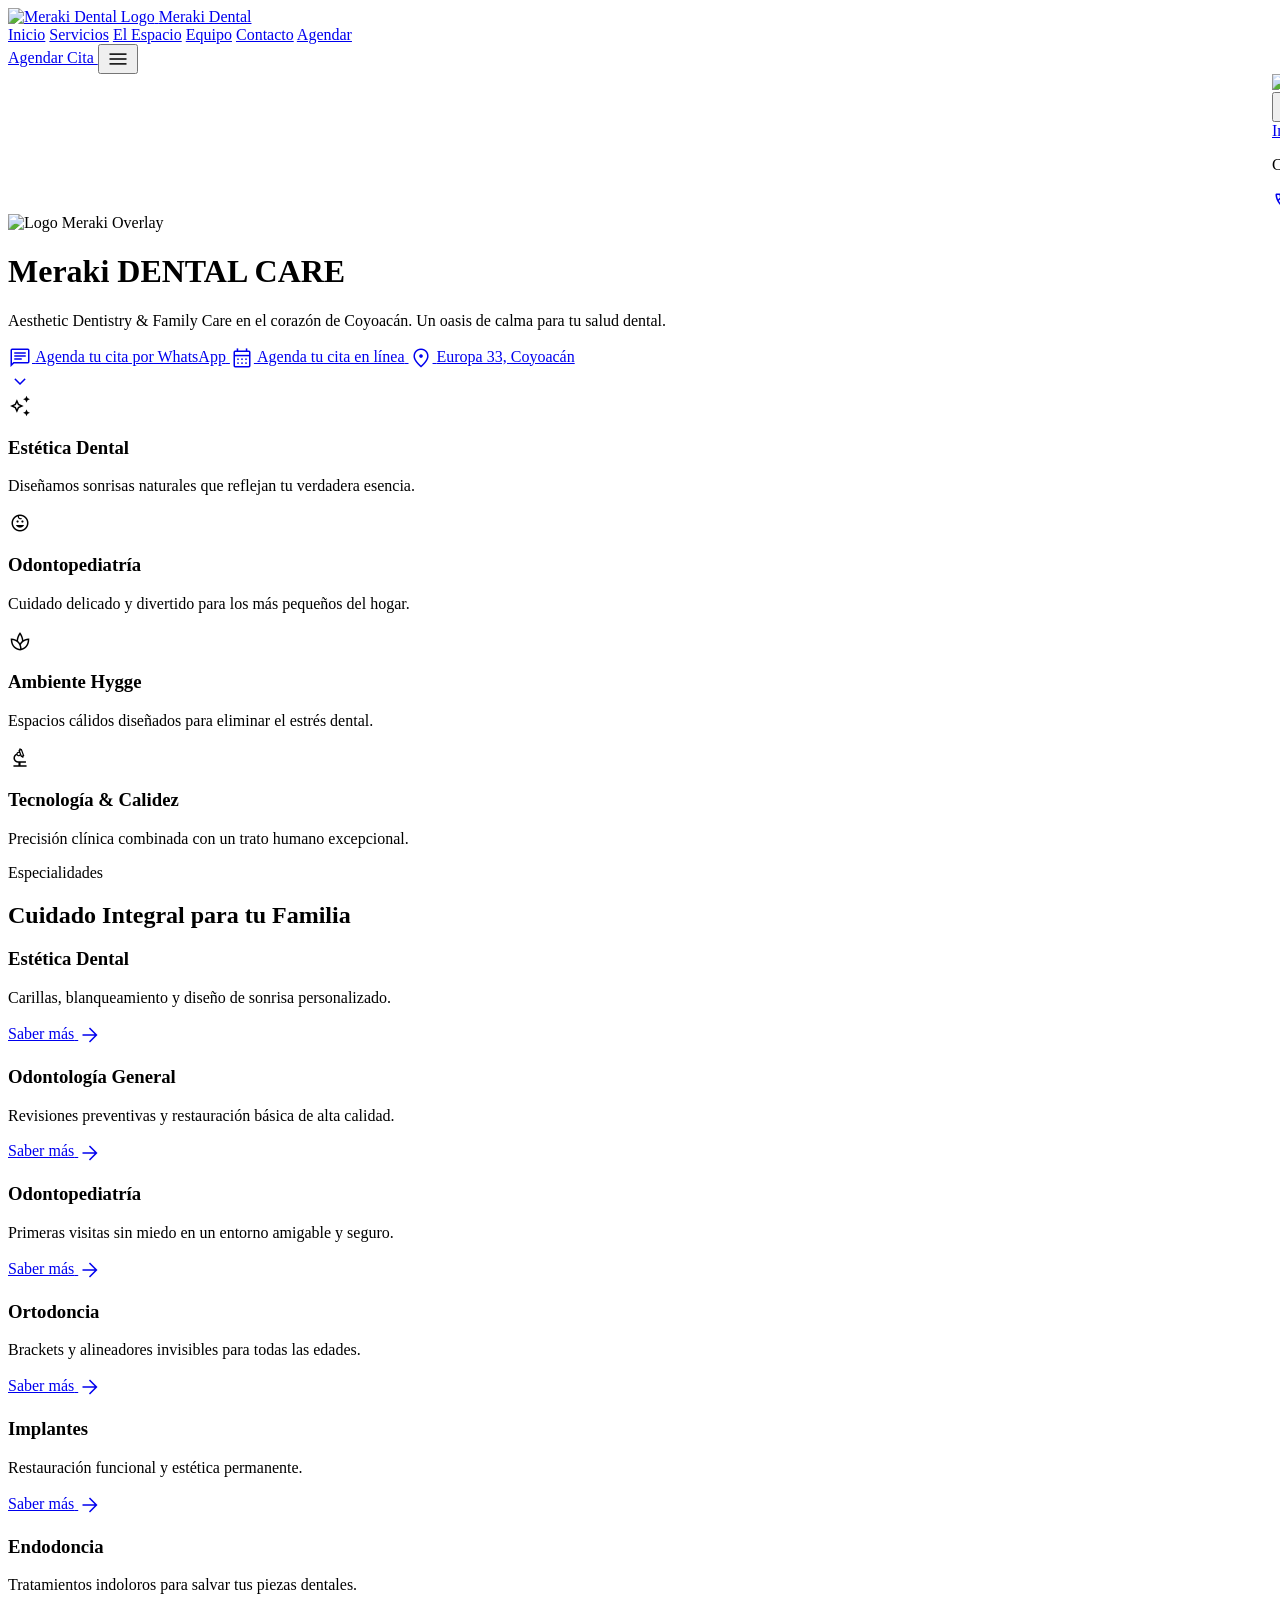
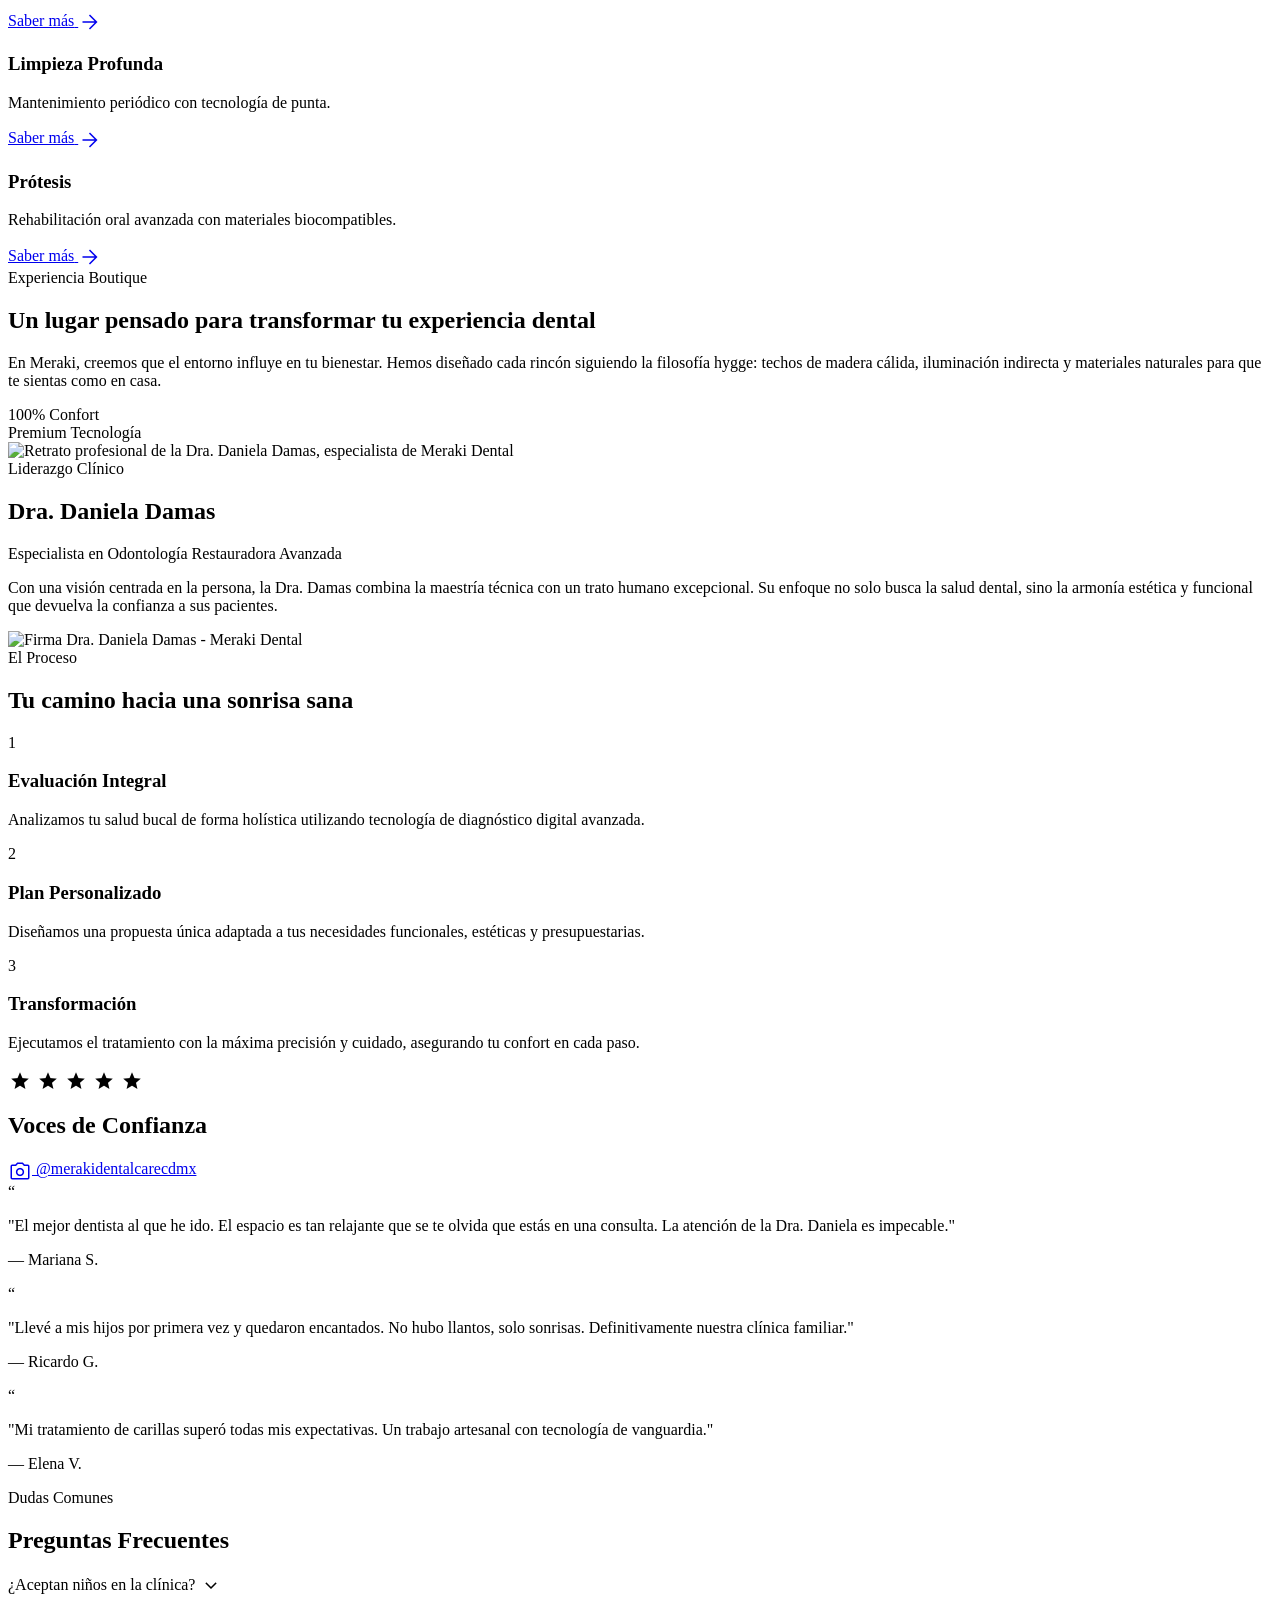
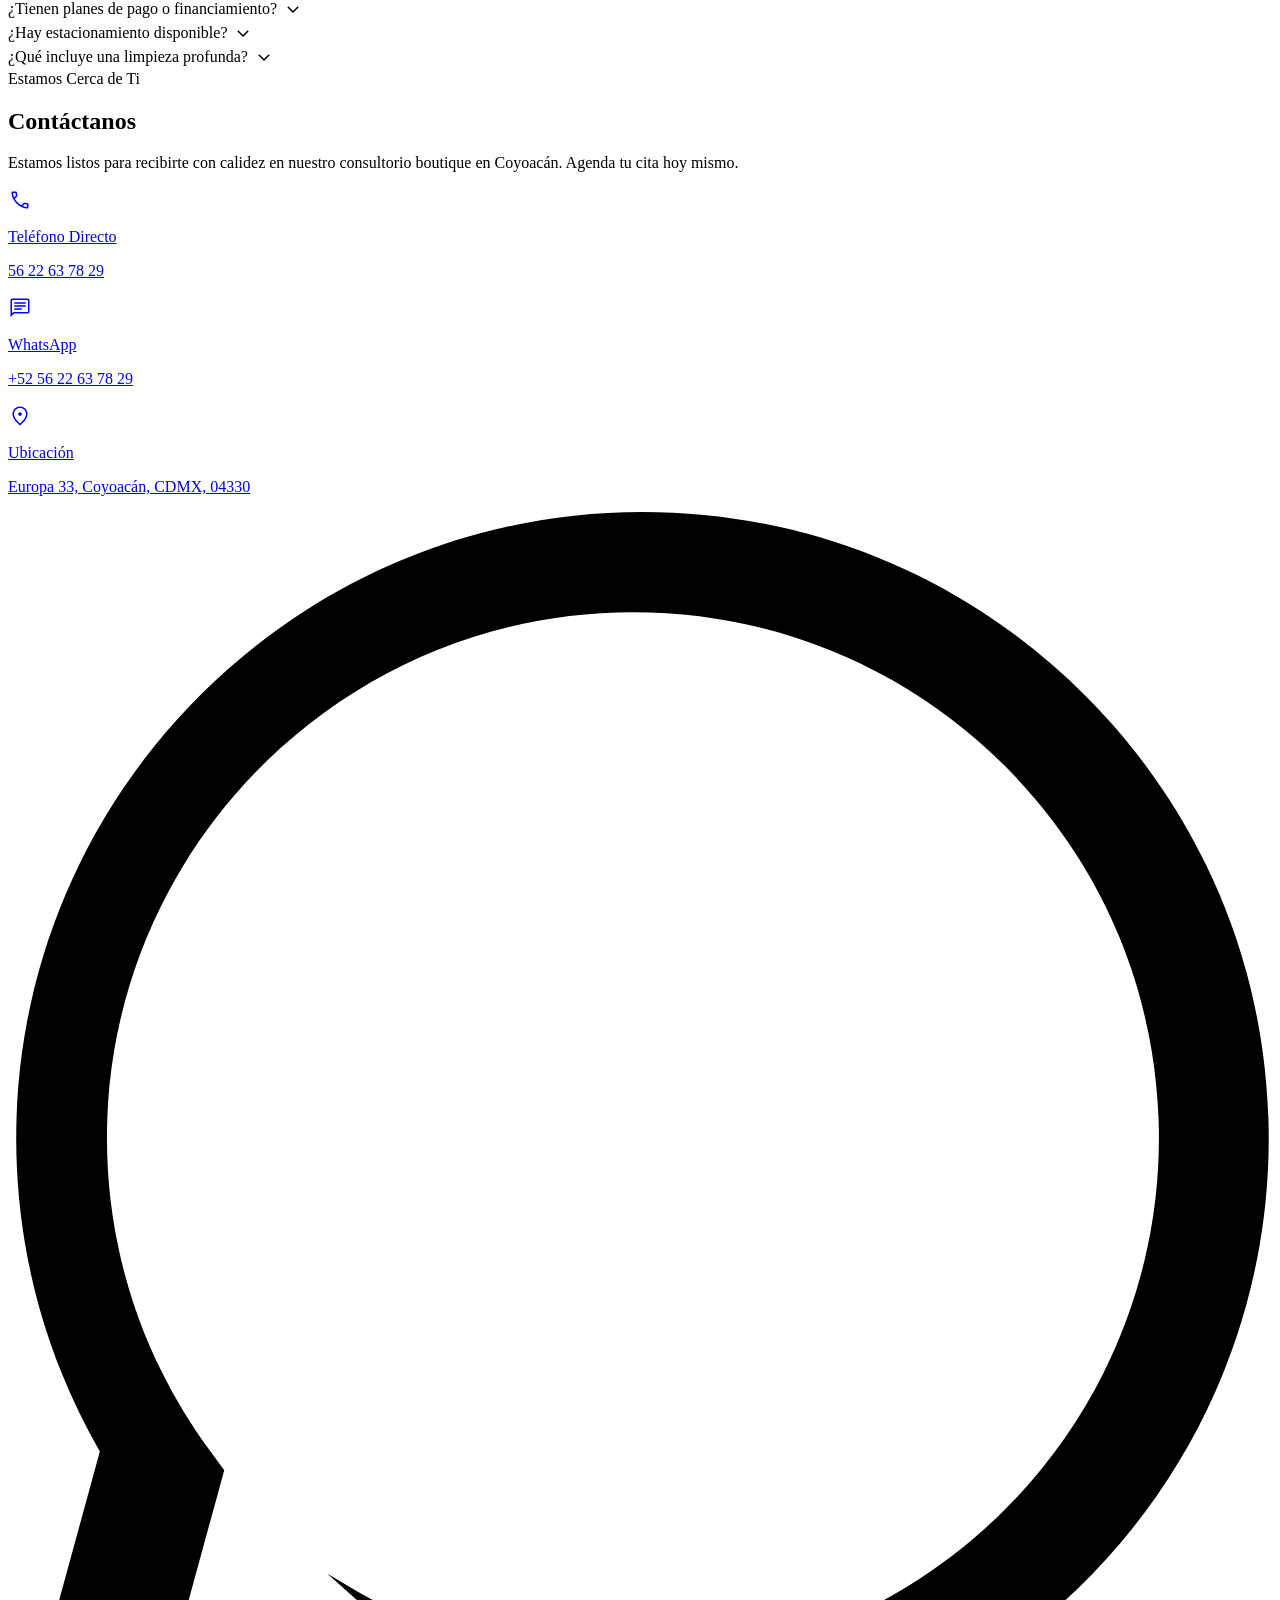
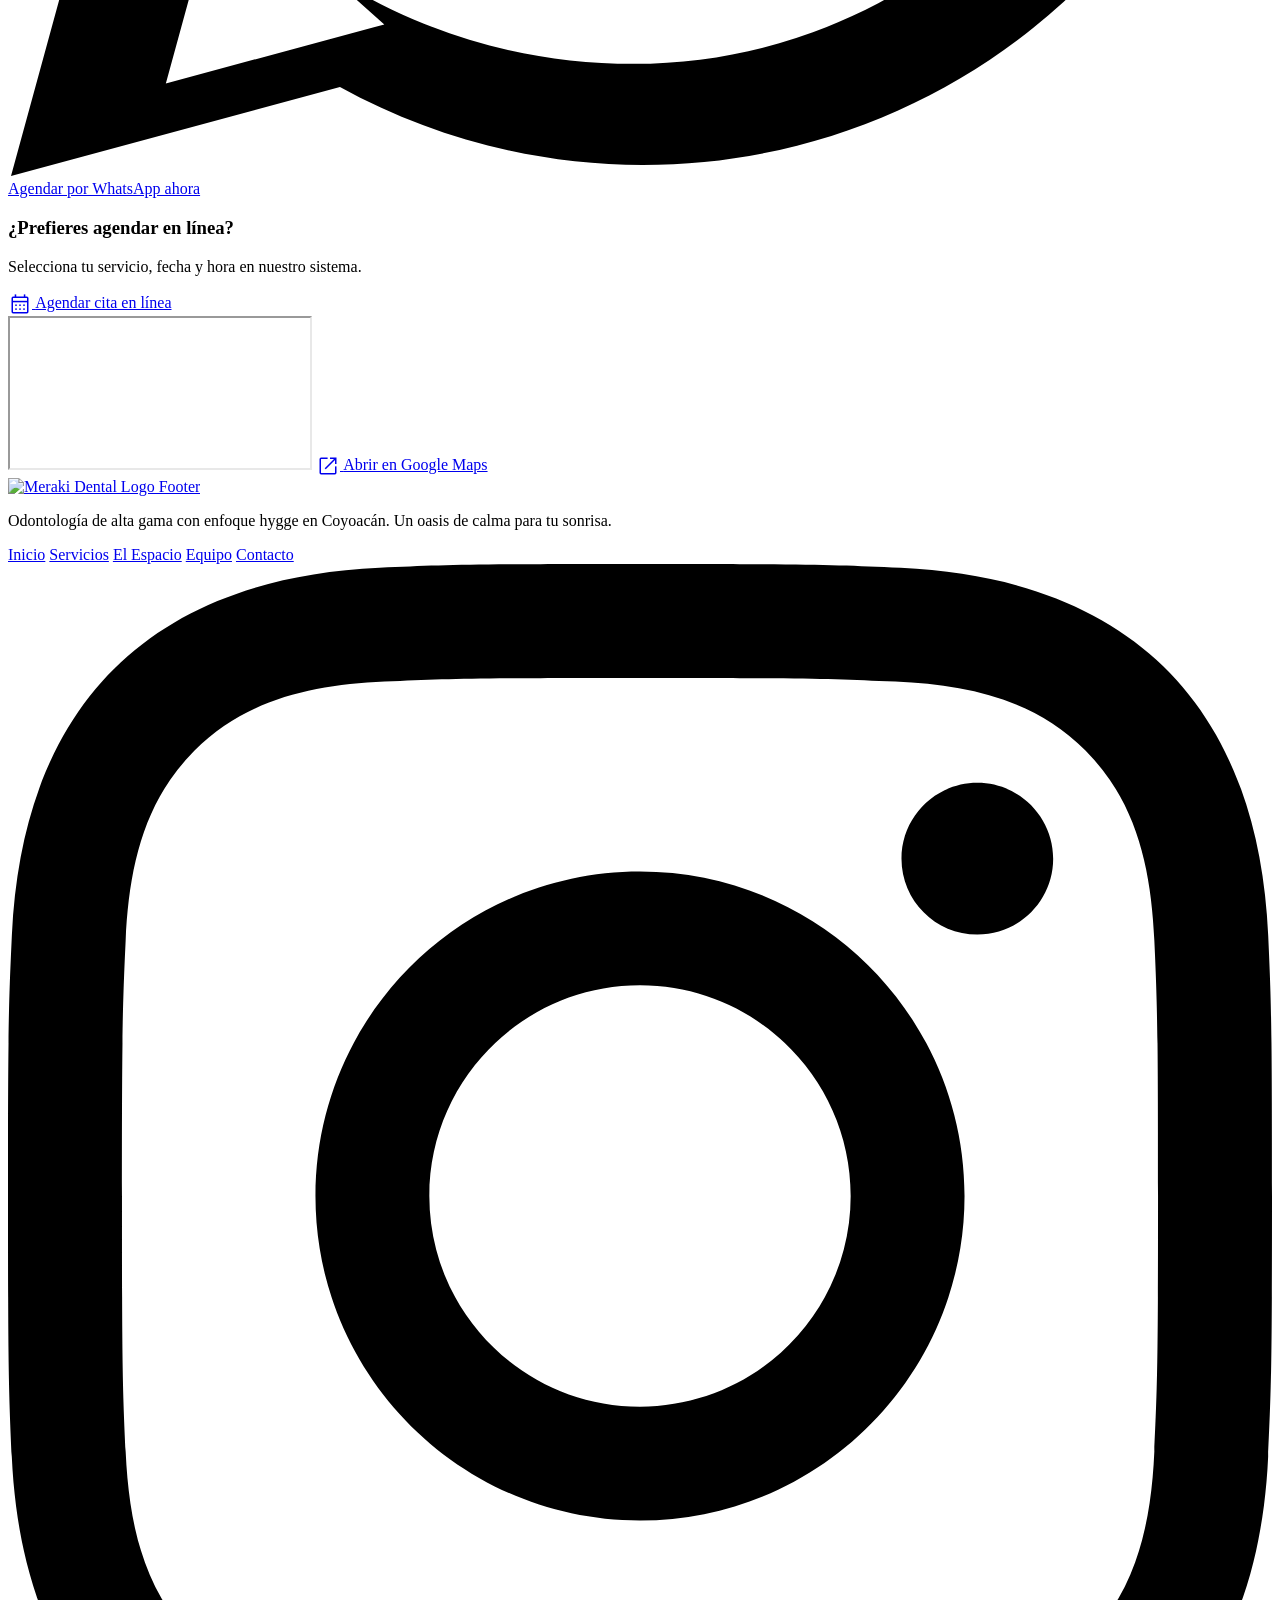
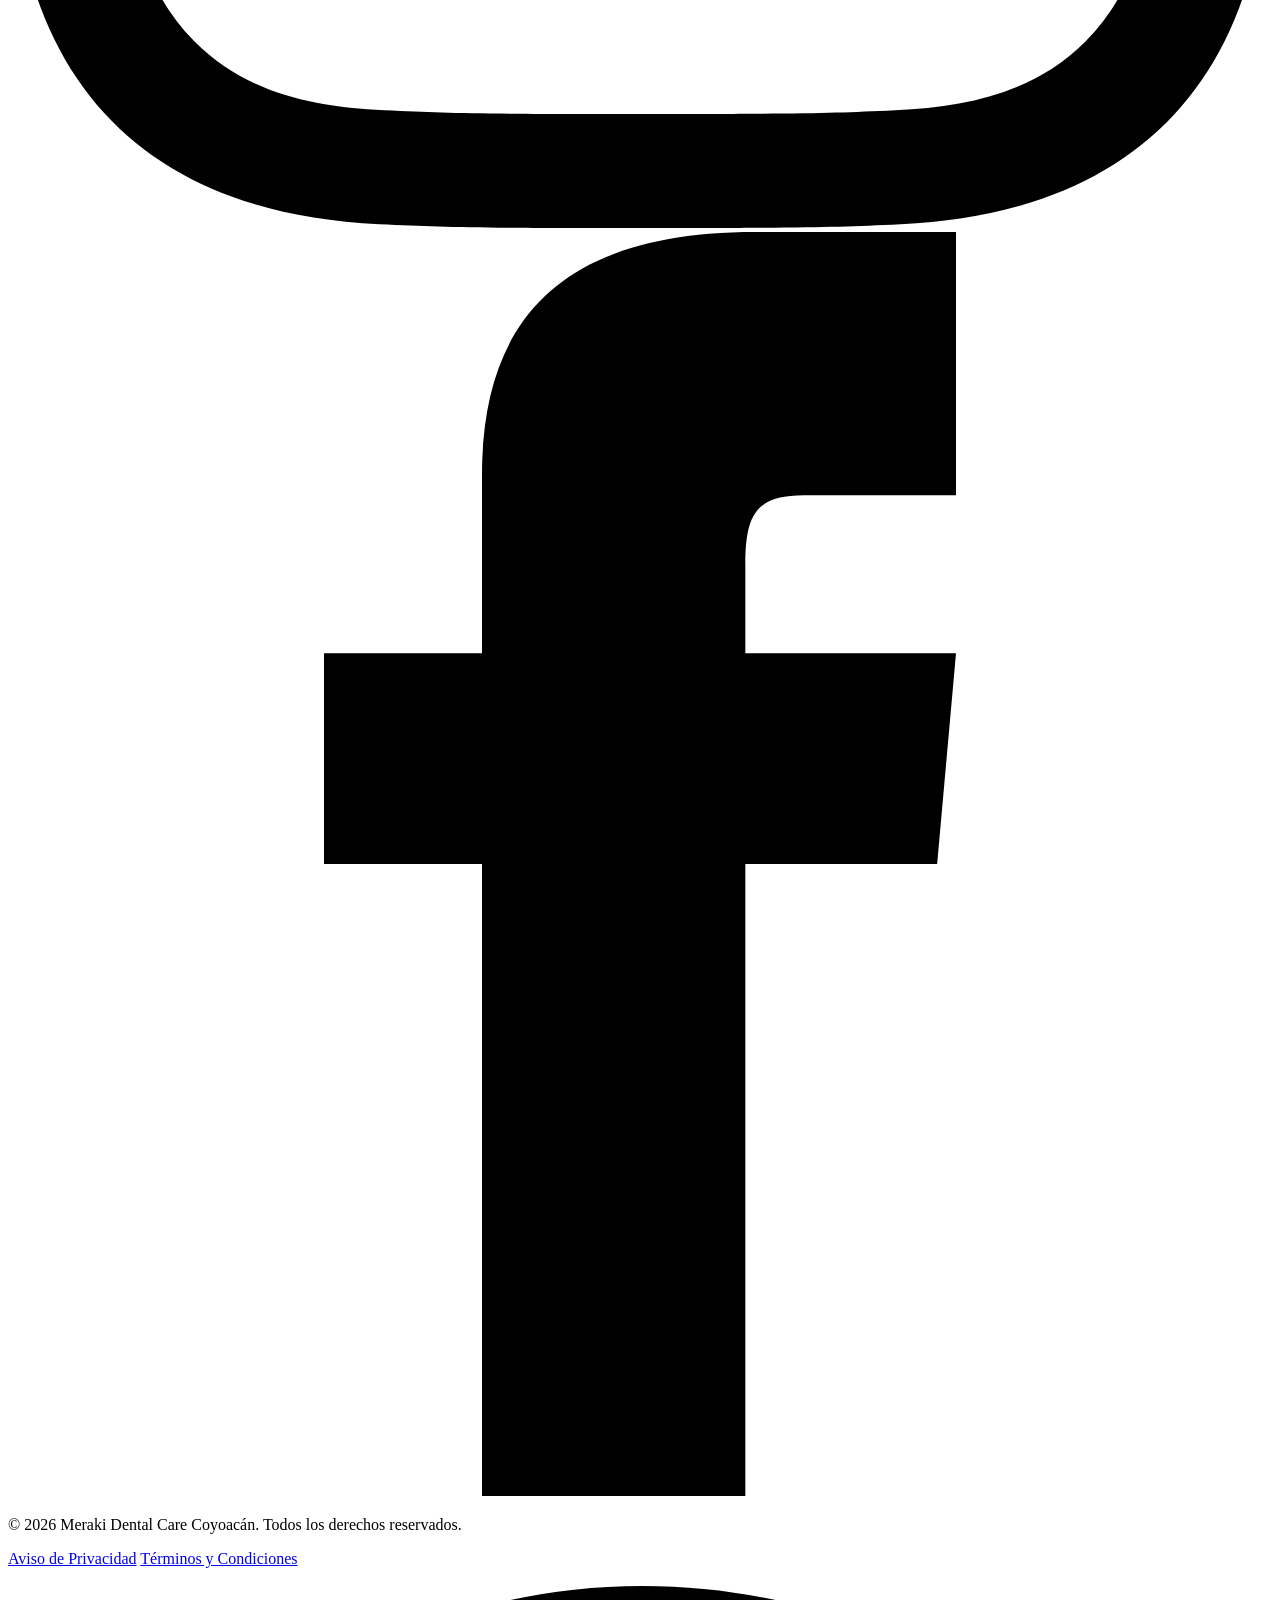
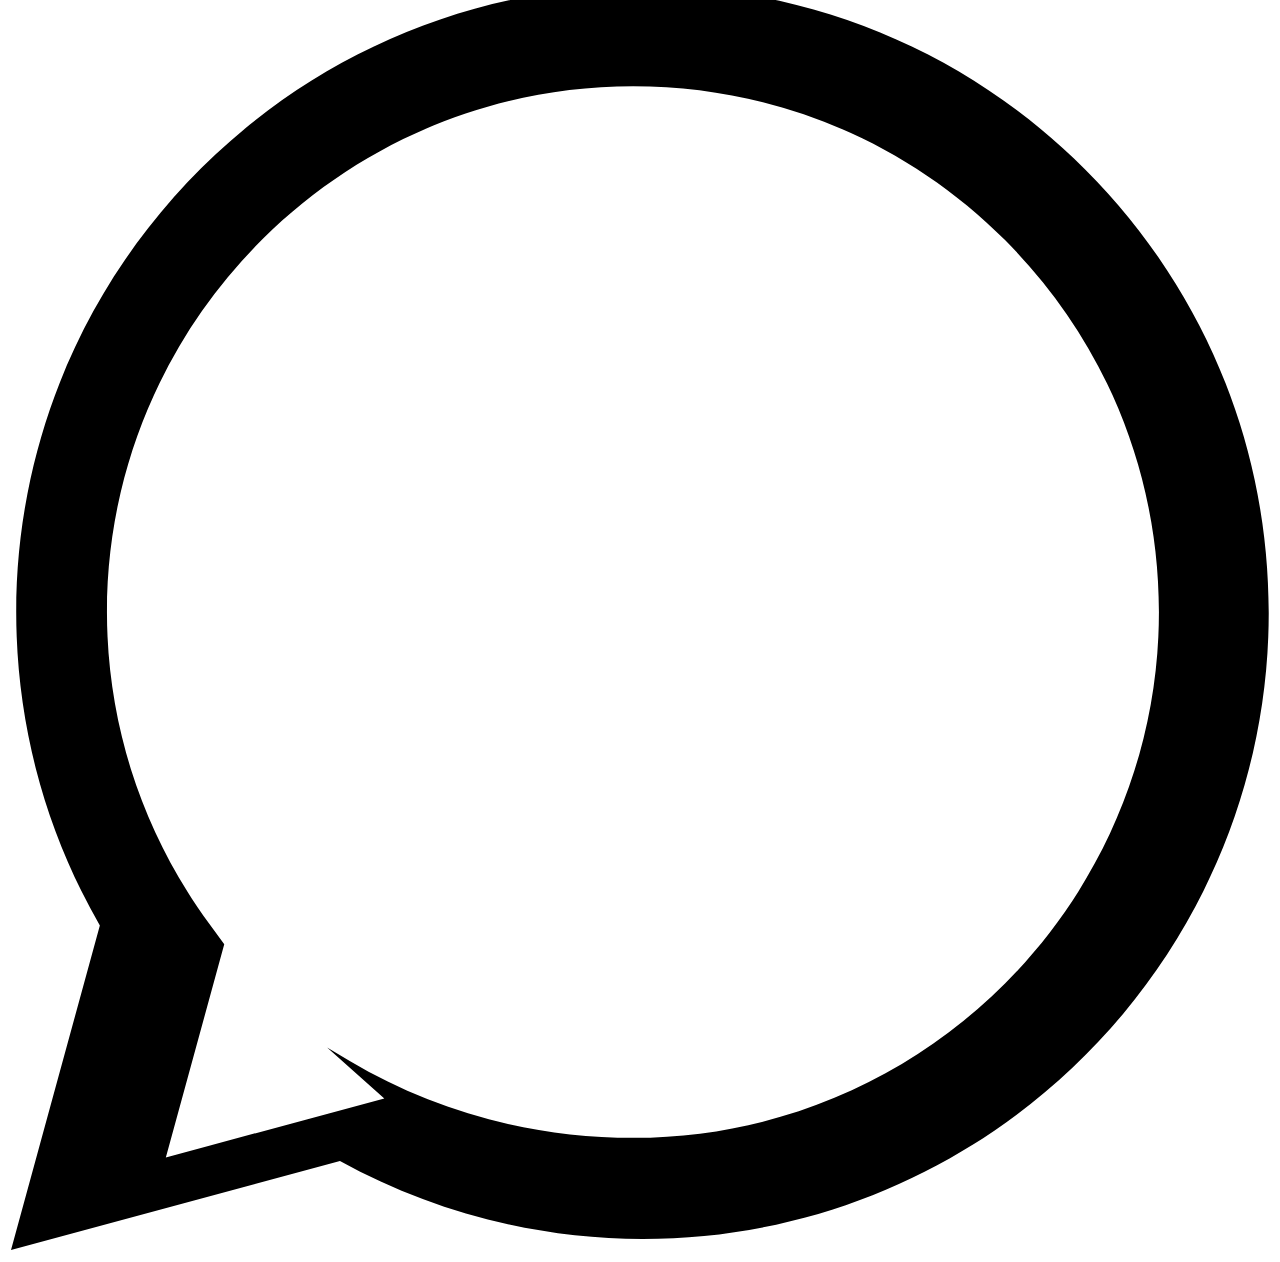
==== commit 17d2eadf: "feat: agregar sistema completo de agendamiento en linea y panel de administracion" ====
--- a/index.html
+++ b/index.html
@@ -172,6 +172,7 @@
                 <a class="hover:text-secondary transition-colors duration-300" href="#espacio" aria-label="Sección El Espacio">El Espacio</a>
                 <a class="hover:text-secondary transition-colors duration-300" href="#equipo" aria-label="Sección Equipo">Equipo</a>
                 <a class="hover:text-secondary transition-colors duration-300" href="#contacto" aria-label="Sección Contacto">Contacto</a>
+                <a class="hover:text-secondary transition-colors duration-300 text-secondary font-medium" href="agendar.html" aria-label="Sección Agendar Cita">Agendar</a>
             </div>
 
             <div class="flex items-center gap-4">
@@ -209,6 +210,7 @@
                 <a class="hover:text-secondary hover:translate-x-1 transition-all" href="#espacio">El Espacio</a>
                 <a class="hover:text-secondary hover:translate-x-1 transition-all" href="#equipo">Equipo</a>
                 <a class="hover:text-secondary hover:translate-x-1 transition-all" href="#contacto">Contacto</a>
+                <a class="text-secondary font-semibold hover:translate-x-1 transition-all" href="agendar.html">Agendar</a>
             </nav>
         </div>
 
@@ -239,10 +241,15 @@
                 Aesthetic Dentistry &amp; Family Care en el corazón de Coyoacán. Un oasis de calma para tu salud dental.
             </p>
             
-            <div class="flex flex-col md:flex-row items-center justify-center gap-6">
+            <div class="flex flex-col md:flex-row flex-wrap items-center justify-center gap-6">
                 <a class="bg-secondary-fixed text-on-secondary-fixed rounded px-10 py-5 font-label-md text-label-md uppercase tracking-[0.2em] hover:bg-secondary hover:text-white transition-all duration-300 flex items-center gap-3 shadow-xl hover:shadow-2xl hover:-translate-y-0.5" href="https://wa.me/525622637829?text=Hola,%20vi%20su%20página%20web%20y%20me%20gustaría%20agendar%20una%20cita" target="_blank" rel="noopener noreferrer" aria-label="Agenda tu cita por WhatsApp">
                     <span class="material-symbols-outlined text-2xl">chat</span>
                     <span>Agenda tu cita por WhatsApp</span>
+                </a>
+                
+                <a href="agendar.html" class="border-2 border-secondary text-secondary hover:bg-secondary hover:text-white rounded px-10 py-5 font-label-md text-label-md uppercase tracking-[0.2em] transition-all duration-300 flex items-center gap-3 shadow-xl hover:shadow-2xl hover:-translate-y-0.5 bg-transparent" aria-label="Agenda tu cita en línea">
+                    <span class="material-symbols-outlined text-2xl">calendar_month</span>
+                    <span>Agenda tu cita en línea</span>
                 </a>
                 
                 <a href="https://maps.app.goo.gl/NPGghRPWEpw9EvFH7" target="_blank" rel="noopener noreferrer" class="bg-white/10 backdrop-blur-md px-6 py-4 border border-white/20 text-white rounded flex items-center gap-3 hover:bg-white/20 transition-all shadow-lg" aria-label="Ver ubicación de Europa 33 en Google Maps">
@@ -637,6 +644,17 @@
                             <svg class="w-6 h-6 fill-current flex-shrink-0" viewBox="0 0 24 24"><path d="M.057 24l1.687-6.163c-1.041-1.804-1.588-3.849-1.588-5.946 0-6.556 5.332-11.891 11.888-11.891 3.181 0 6.167 1.24 8.413 3.488 2.245 2.248 3.481 5.236 3.481 8.412 0 6.556-5.332 11.891-11.888 11.891-2.01 0-3.991-.51-5.747-1.48l-6.246 1.689zm6.002-3.844l.43.255c1.608.955 3.461 1.46 5.388 1.46 5.501 0 9.976-4.479 9.976-9.984 0-2.669-1.037-5.176-2.922-7.062-1.887-1.886-4.393-2.923-7.062-2.923-5.507 0-9.99 4.483-9.99 9.987 0 2.12.674 4.189 1.946 5.922l.281.385-1.109 4.047 4.148-1.121z"></path></svg>
                             <span class="text-lg tracking-wide">Agendar por WhatsApp ahora</span>
                         </a>
+                        
+                        <div class="mt-8 bg-surface-container-low text-on-surface p-6 sm:p-8 rounded-xl border border-secondary/40 shadow-xl flex flex-col sm:flex-row items-start sm:items-center justify-between gap-6">
+                            <div>
+                                <h3 class="font-headline-md text-headline-md text-primary mb-2">¿Prefieres agendar en línea?</h3>
+                                <p class="text-on-surface-variant text-body-md">Selecciona tu servicio, fecha y hora en nuestro sistema.</p>
+                            </div>
+                            <a href="agendar.html" class="bg-secondary text-white px-6 py-3.5 rounded font-label-md uppercase tracking-wider hover:bg-secondary-fixed hover:text-primary transition-all shadow-md flex items-center gap-2 flex-shrink-0" aria-label="Agendar cita en línea">
+                                <span class="material-symbols-outlined">calendar_month</span>
+                                <span>Agendar cita en línea</span>
+                            </a>
+                        </div>
                     </div>
                 </div>
                 
--- a/assets/css/styles.css
+++ b/assets/css/styles.css
@@ -208,3 +208,154 @@
     transform: translateY(-4px);
     box-shadow: 0 16px 32px rgba(27, 31, 59, 0.06);
 }
+
+/* ================= WIZARD & CALENDAR STYLES ================= */
+
+/* Service Card Selection States */
+.service-card.selected {
+    border-color: #745a27 !important;
+    background-color: #fcf9f8 !important;
+    box-shadow: 0 10px 25px rgba(116, 90, 39, 0.12) !important;
+    transform: translateY(-2px);
+}
+
+.service-card.selected .service-checkmark {
+    background-color: #745a27;
+    border-color: #745a27;
+    color: #ffffff;
+}
+
+.service-card.selected .service-checkmark .material-symbols-outlined {
+    display: inline-block !important;
+}
+
+/* Calendar Days Grid Buttons */
+.calendar-day-btn {
+    aspect-ratio: 1 / 1;
+    border-radius: 0.375rem;
+    font-size: 0.875rem;
+    font-weight: 500;
+    display: flex;
+    flex-direction: column;
+    align-items: center;
+    justify-content: center;
+    position: relative;
+    transition: all 0.2s ease;
+    border: 1px solid transparent;
+}
+
+.calendar-day-btn:not(.disabled):hover {
+    background-color: rgba(116, 90, 39, 0.08);
+    border-color: rgba(116, 90, 39, 0.3);
+}
+
+.calendar-day-btn.today {
+    border-color: #745a27;
+    font-weight: 700;
+    color: #040723;
+}
+
+.calendar-day-btn.selected {
+    background-color: #745a27 !important;
+    color: #ffffff !important;
+    border-color: #745a27 !important;
+    box-shadow: 0 4px 12px rgba(116, 90, 39, 0.25);
+}
+
+.calendar-day-btn.disabled {
+    opacity: 0.3;
+    cursor: not-allowed;
+    background-color: #f6f3f2;
+}
+
+.calendar-day-btn .busy-badge {
+    position: absolute;
+    bottom: 2px;
+    font-size: 0.6rem;
+    background-color: #ba1a1a;
+    color: white;
+    padding: 0 4px;
+    border-radius: 9999px;
+    line-height: 1.2;
+}
+
+/* Time Slot Buttons */
+.time-slot-btn {
+    padding: 0.75rem 0.5rem;
+    border-radius: 0.5rem;
+    border: 1px solid #c7c5ce;
+    background-color: #ffffff;
+    color: #1b1c1c;
+    font-size: 0.875rem;
+    font-weight: 500;
+    transition: all 0.2s ease;
+    text-align: center;
+}
+
+.time-slot-btn:not(.busy):hover {
+    border-color: #745a27;
+    background-color: rgba(116, 90, 39, 0.05);
+}
+
+.time-slot-btn.selected {
+    background-color: #745a27 !important;
+    color: #ffffff !important;
+    border-color: #745a27 !important;
+    box-shadow: 0 4px 10px rgba(116, 90, 39, 0.2);
+}
+
+.time-slot-btn.busy {
+    background-color: #f0eded;
+    color: #77767e;
+    border-color: #e4e2e1;
+    cursor: not-allowed;
+    text-decoration: line-through;
+}
+
+/* Admin Table Status Badges */
+.badge-confirmada {
+    background-color: #fedb9b;
+    color: #795f2b;
+    padding: 0.25rem 0.75rem;
+    border-radius: 9999px;
+    font-size: 0.75rem;
+    font-weight: 700;
+    text-transform: uppercase;
+    letter-spacing: 0.05em;
+}
+
+.badge-completada {
+    background-color: #d1f7c4;
+    color: #14532d;
+    padding: 0.25rem 0.75rem;
+    border-radius: 9999px;
+    font-size: 0.75rem;
+    font-weight: 700;
+    text-transform: uppercase;
+    letter-spacing: 0.05em;
+}
+
+.badge-cancelada {
+    background-color: #ffdad6;
+    color: #93000a;
+    padding: 0.25rem 0.75rem;
+    border-radius: 9999px;
+    font-size: 0.75rem;
+    font-weight: 700;
+    text-transform: uppercase;
+    letter-spacing: 0.05em;
+}
+
+.admin-row-completed {
+    opacity: 0.6;
+    text-decoration: line-through;
+    background-color: #f6f3f2;
+}
+
+/* Wizard Step Indicator Active State */
+.wizard-step-indicator.active {
+    border-color: #745a27;
+    color: #040723;
+    font-weight: 700;
+}
+
